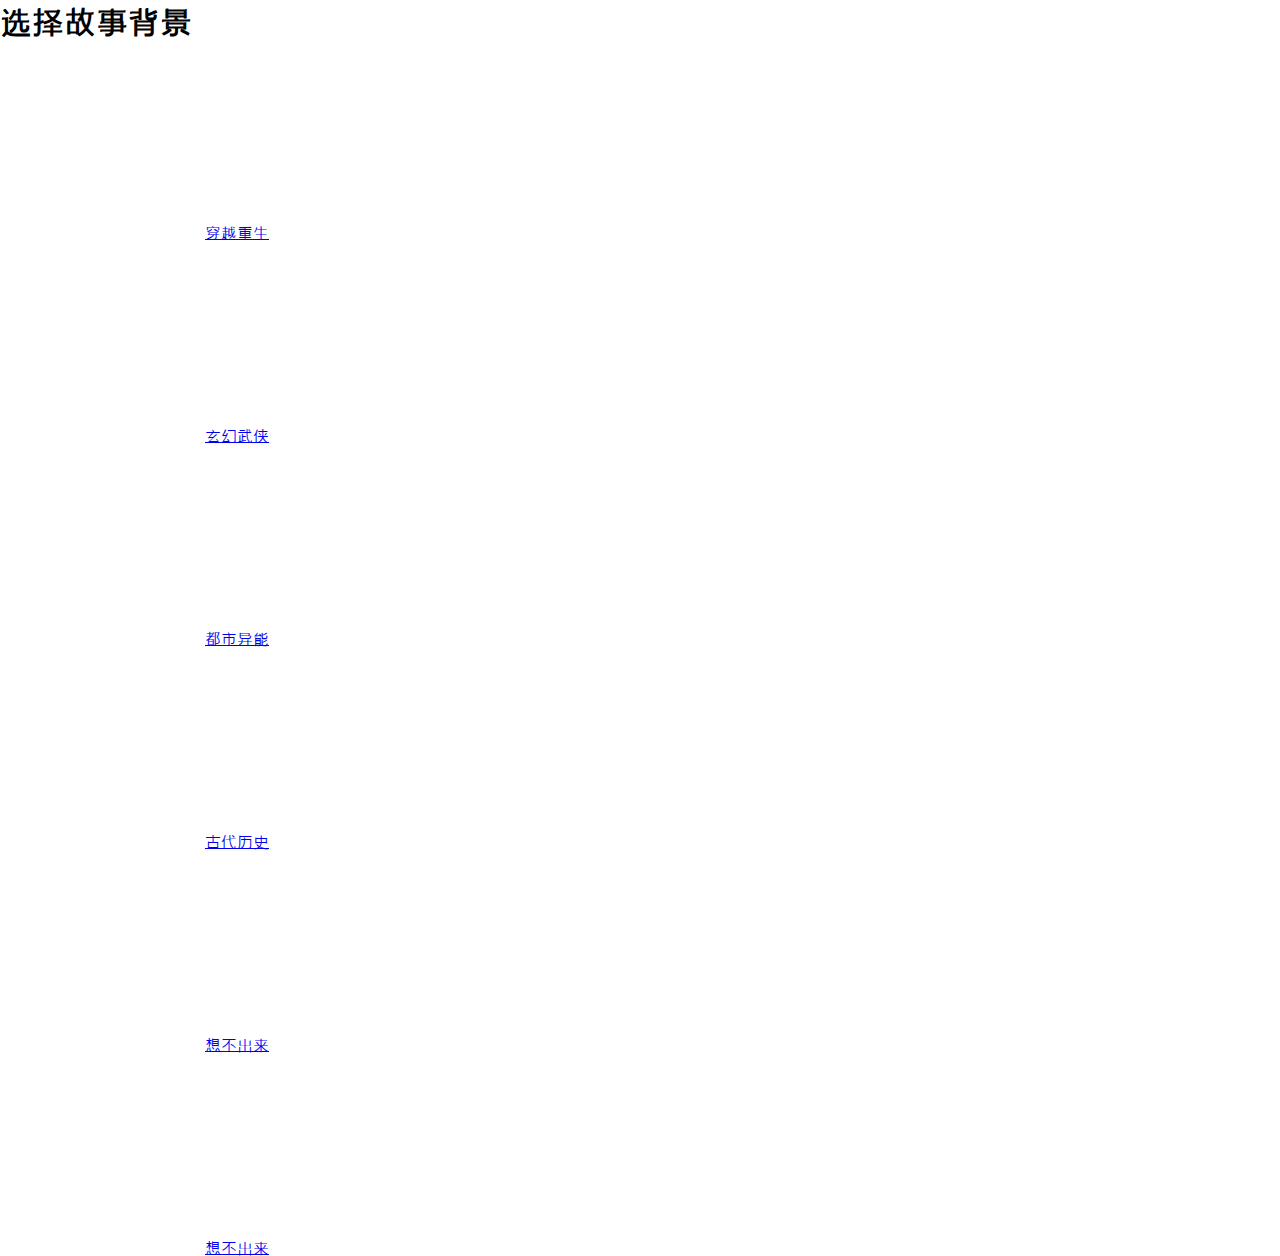
==== index.html @ 213e3fcc "Rename home.html to index.html" ====
<!DOCTYPE html>
<html lang="en">
<head>
    <meta charset="UTF-8">
    <meta http-equiv="X-UA-Compatible" content="IE=edge">
    <meta name="viewport" content="width=device-width, initial-scale=1.0">
    <title>ChatGpt & novel</title>
    <link rel="stylesheet" href="css/home.css">
</head>
<body>
    <div class="menu">
        <ul>
            <li>
                <a href="#">登录</a>
            </li>
            <li>
                <a href="#">互动故事</a>
            </li>
            <li>
                <a href="#">填空故事</a>
            </li>
        </ul>
    </div>
    <div class="out-choose">
        <div class="choose">
            <h1>选择故事背景</h1>
            <div class="story">
                <img src="img/宇宙.png" alt="浏览器无法显示图片">
                <a href="#">穿越重生</a>
            </div>
            <div class="story">
                <img src="img/燃气.png" alt="浏览器无法显示图片">
                <a href="#">玄幻武侠</a>
            </div>
            <div class="story">
                <img src="img/城市.png" alt="浏览器无法显示图片">
                <a href="#">都市异能</a>
            </div>
            <div class="story">
                <img src="img/历史.png" alt="浏览器无法显示图片">
                <a href="#">古代历史</a>
            </div>
            <div class="story">
                <img src="img/宇宙.png" alt="浏览器无法显示图片">
                <a href="#">想不出来</a>
            </div>
            <div class="story">
                <img src="img/宇宙.png" alt="浏览器无法显示图片">
                <a href="#">想不出来</a>
            </div>
        </div>
    </div>
    
</body>
</html>
---- css/home.css ----
@font-face {
    font-family: moumou;
    src: url(../font/三极素纤简体.ttf);
}
*{
    margin: 0;
    padding: 0;
    font-family: moumou;
}
/* 菜单 */
.menu{
    position: fixed;
    transition: all 0.5s;
    width: 100%;
    /* padding: 10px; */
    /* background: rgb(118, 53, 53); */
    z-index: 500;
    
}
.menu ul{
    display: flex;
    justify-content: flex-end;
    
}
.menu li{
    display: block;
    width: 15%;
    padding: 15px;
    text-align: center;
}
.menu a{
    text-decoration: none;
    font-size: 3vw;
    color: #fff;
    position: relative;
    z-index: 499;
    
}

/* 菜单动画 */
.menu li:hover{
    background: rgb(35, 146, 237);
}
/* 浏览器较小时 */
@media only screen and (max-width: 600px){
    /* 背景 */
    .out-choose{
        background:#000;
        width: 100%;
        /* background: url(../img/bg.jpg); */
        background-size: cover;
        background-position: center;
        padding: 60px 0 ;
    }   
    .out-choose::before{
        content: "";
        width: 100%;
        height: 100%;
        position: absolute;
        background-color: #0000009c;
    } 
    /* 故事 */
    .choose{
        /* 样式设置 */
        width: 65%;
        /* border: solid 4px #23CFD3; */
        /* background-color: #2a0b8171; */
        border: solid 1px #19c9e8;
        box-shadow: inset 0 0 20px 2px #19c9e857;
        /* 动画 */
        transition: all 0.7s;
        /* box-shadow: 5px 5px 10px #6b3ee4;; */
        /* 位置设置 */
        margin:  0 auto;
        padding-bottom: 20px;
        /* 选项排列 */
        display:flex;
        flex-direction:column;
        /* 选项居中 */
        align-items: center;
        /* 调整和遮罩的对应位置 */
        position: relative;
        z-index: 5;
    }

    /* 标题 */
    .choose h1{
        color: #daf6ff;
        text-shadow: 0 0 20px rgba(10, 175, 230, 1),  0 0 20px rgba(10, 175, 230, 0);
        margin: 20px;
        font-size: 4vw;
        /* text-shadow: #929bff 0 0 10px ; */
    }
    /* 选项样式 */
    .choose div{
        margin: 10px 0px;
        height: 75px;
        width: 80%;
        /* background: #23CFD3; */
        background: rgba(35, 35, 35, 0.482);
        /* 动效 */
        transition: all 0.5s;
        /* 内容排列 */
        display:flex;
        align-items: center;
    }
    .story div{
        /* 选项间距 */
        margin: 10px;
        
    }
    .story img{
        /* height: 50px; */
        width: 10%;
        margin: 10% ;
        /* margin-left: 10%; */
    }
    .story a{
        color: #daf6ff;
        text-shadow: 0 0 20px rgba(10, 175, 230, 1),  0 0 20px rgba(10, 175, 230, 0);
        /* margin-left: 15%; */
        font-size: 3vw;
        margin:  0 auto;
        width: 50%;
        text-decoration: none;
    }
    /* 悬浮样式 */
    .story:hover{
        background-color: #08babd;;
        border-radius: 40px;
    }
}
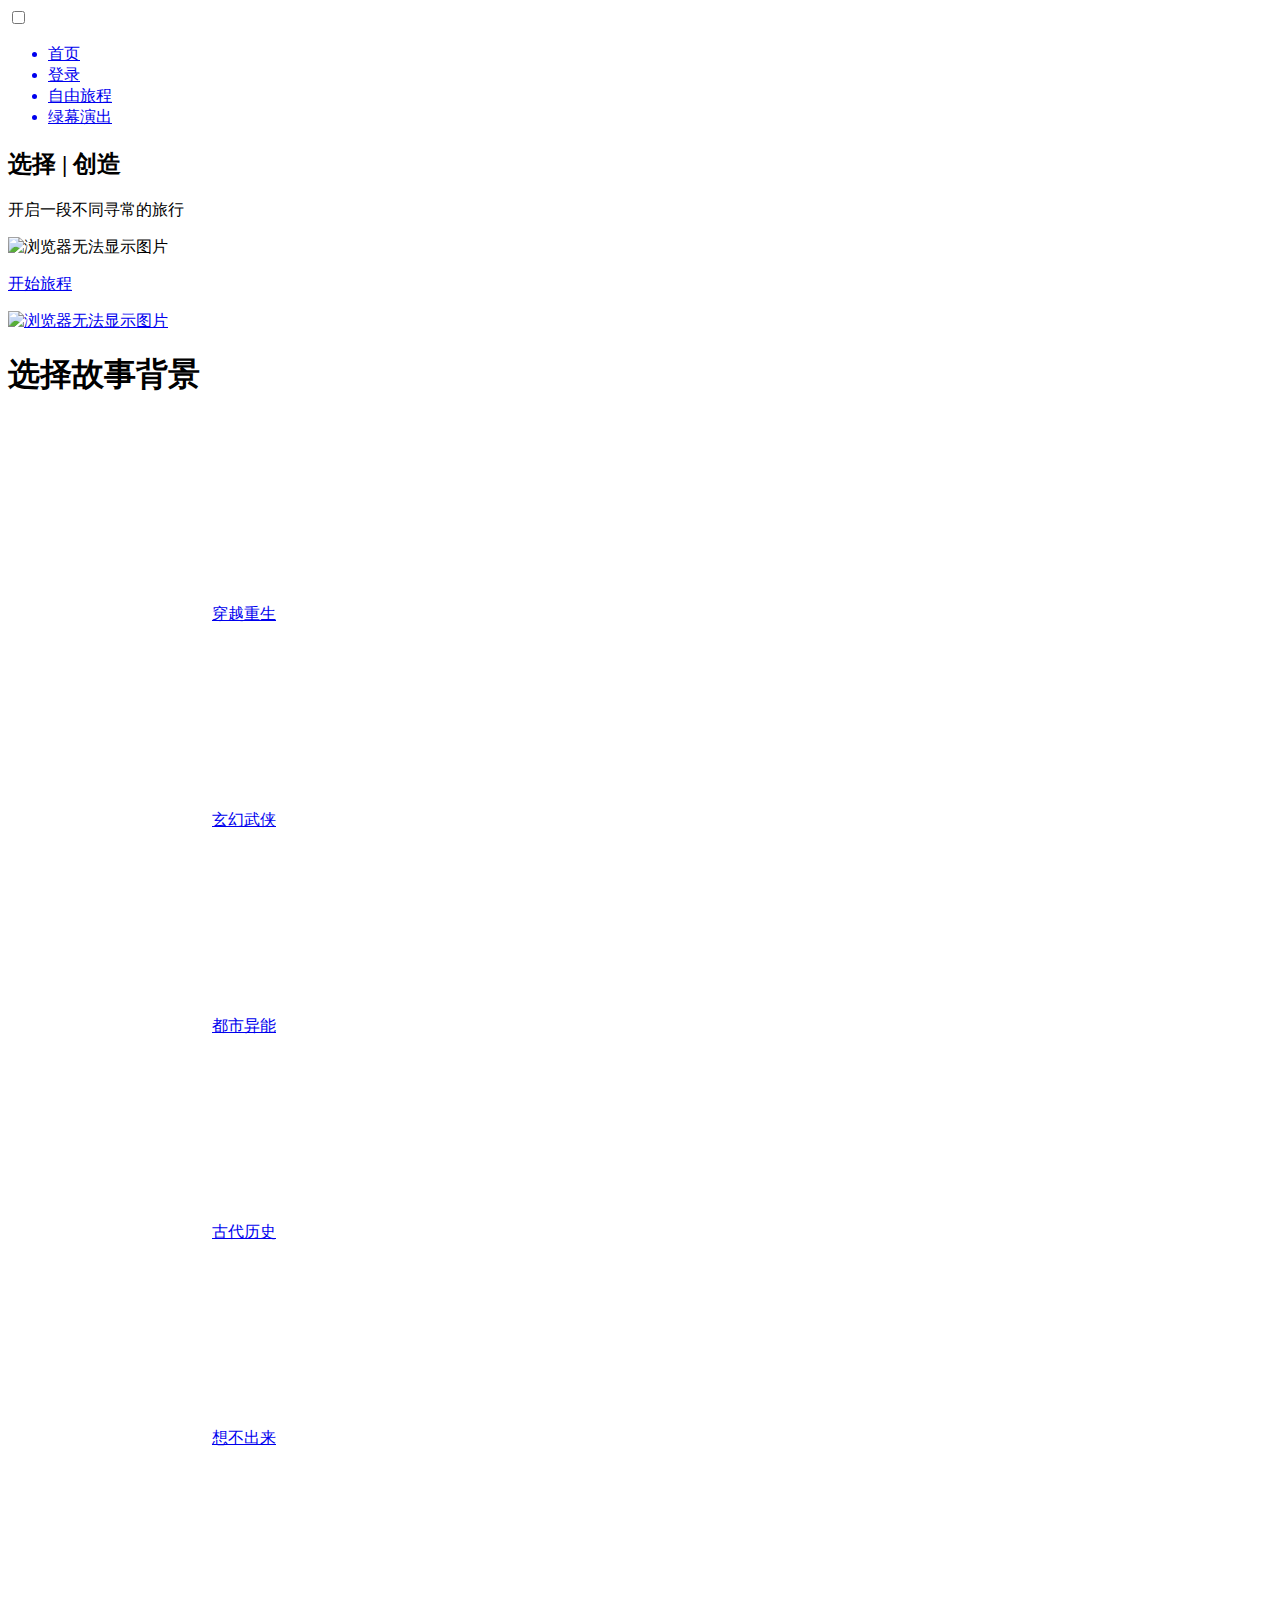
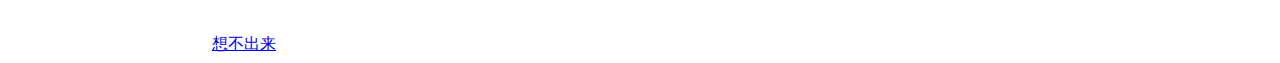
==== commit 84237092: "Update index.html" ====
--- a/index.html
+++ b/index.html
@@ -6,22 +6,37 @@
     <meta name="viewport" content="width=device-width, initial-scale=1.0">
     <title>ChatGpt & novel</title>
     <link rel="stylesheet" href="css/home.css">
+    <script src="https://code.jquery.com/jquery-3.6.0.min.js"></script>
 </head>
 <body>
-    <div class="menu">
-        <ul>
-            <li>
-                <a href="#">登录</a>
-            </li>
-            <li>
-                <a href="#">互动故事</a>
-            </li>
-            <li>
-                <a href="#">填空故事</a>
-            </li>
-        </ul>
+    <div role="navigation">
+        <div id="menuToggle">
+          <input type="checkbox" />
+          <span></span>
+          <span></span>
+          <span></span>
+          <ul id="menu">
+            <a href="#"><li>首页</li></a>
+            <a href="#"><li>登录</li></a>
+            <a href="#"><li>自由旅程</li></a>
+            <a href="#"><li>绿幕演出</li></a>
+          </ul>
+        </div>
+      </div>
+
+    <div class="begin">
+        <div class="begin-h">
+            <h2>选择 | 创造</h2>
+            <p>开启一段不同寻常的旅行</p>
+        </div>
+        <img src="img/begin.png" alt="浏览器无法显示图片">
+        <div class="bb"><a href="#one"><p>开始旅程</p> 
+        <img src="img/开始.png" alt="浏览器无法显示图片">
+        </a></div>
     </div>
-    <div class="out-choose">
+    <script src="js/home.js"></script>
+
+    <div class="out-choose" id="one">
         <div class="choose">
             <h1>选择故事背景</h1>
             <div class="story">
@@ -48,6 +63,7 @@
                 <img src="img/宇宙.png" alt="浏览器无法显示图片">
                 <a href="#">想不出来</a>
             </div>
+            <!-- <img src="img/bg3.jpg" alt="浏览器无法显示图片" class="choose-img"> -->
         </div>
     </div>
     
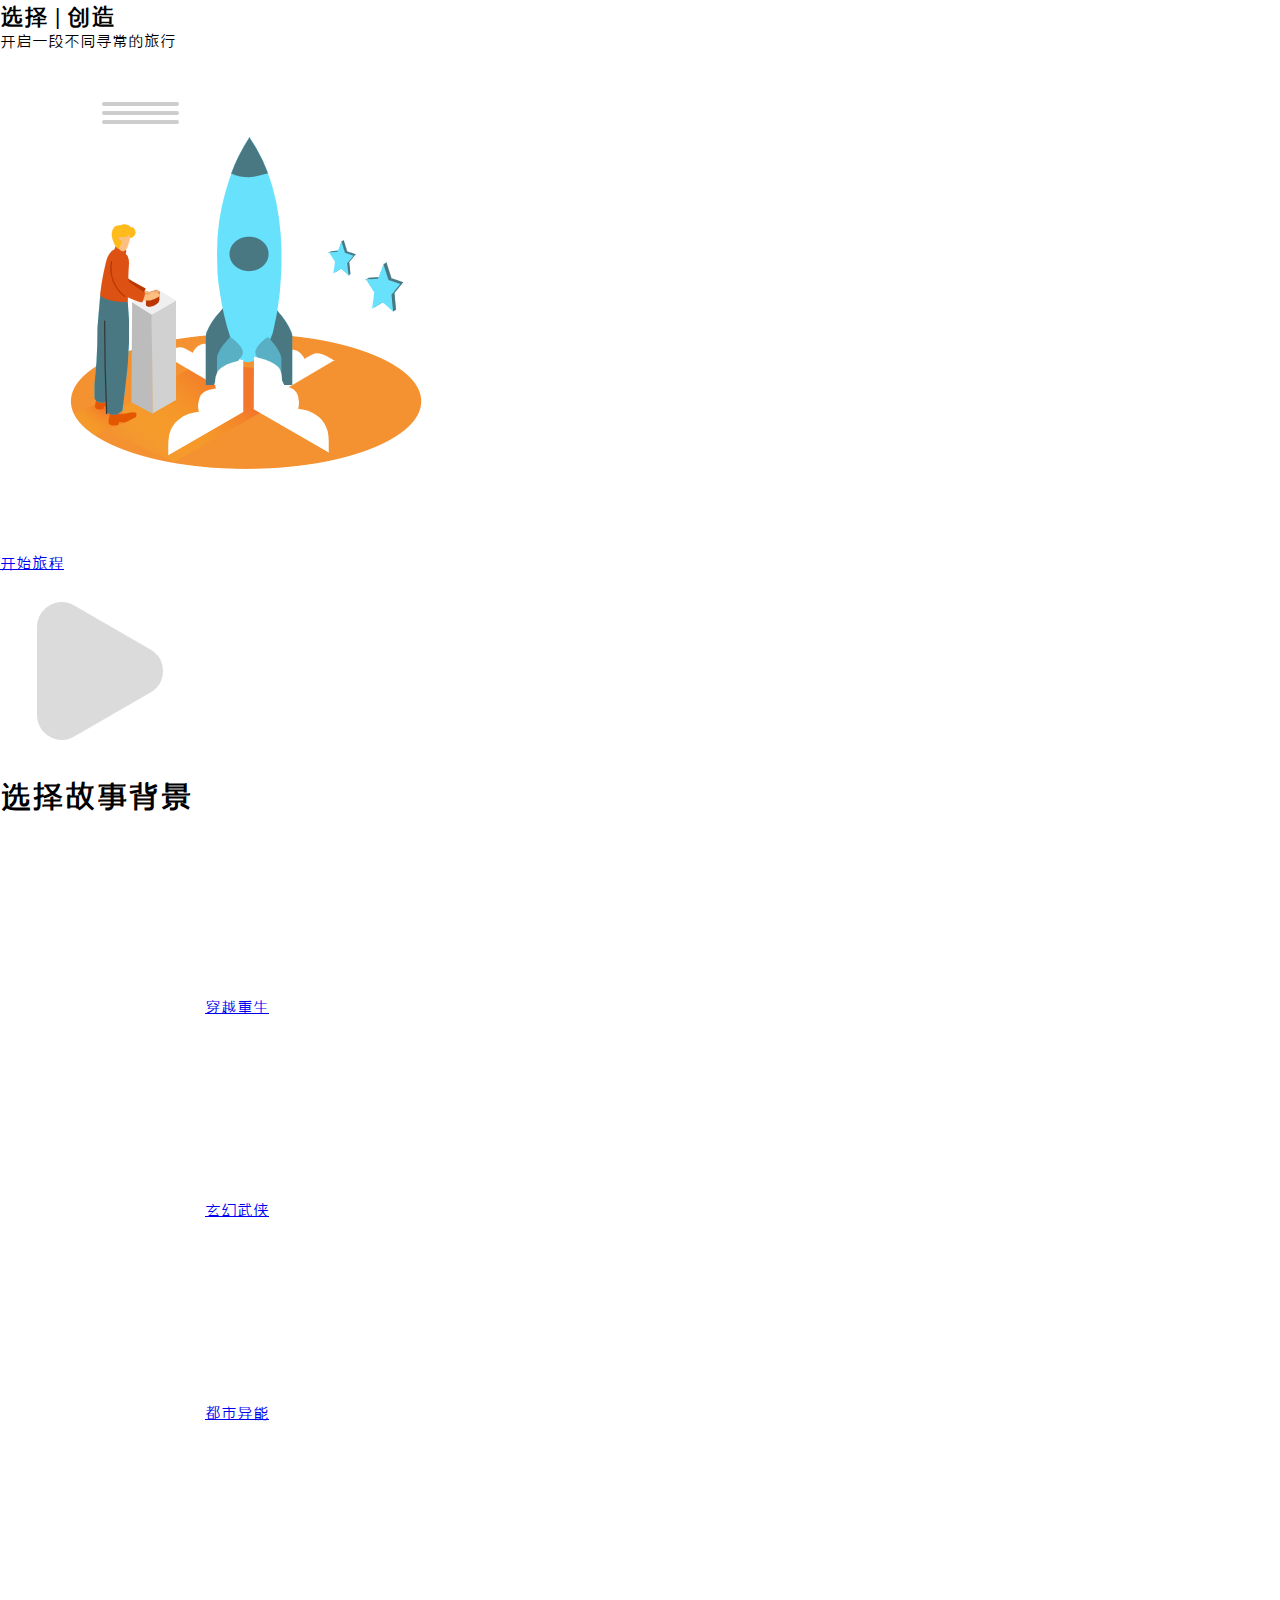
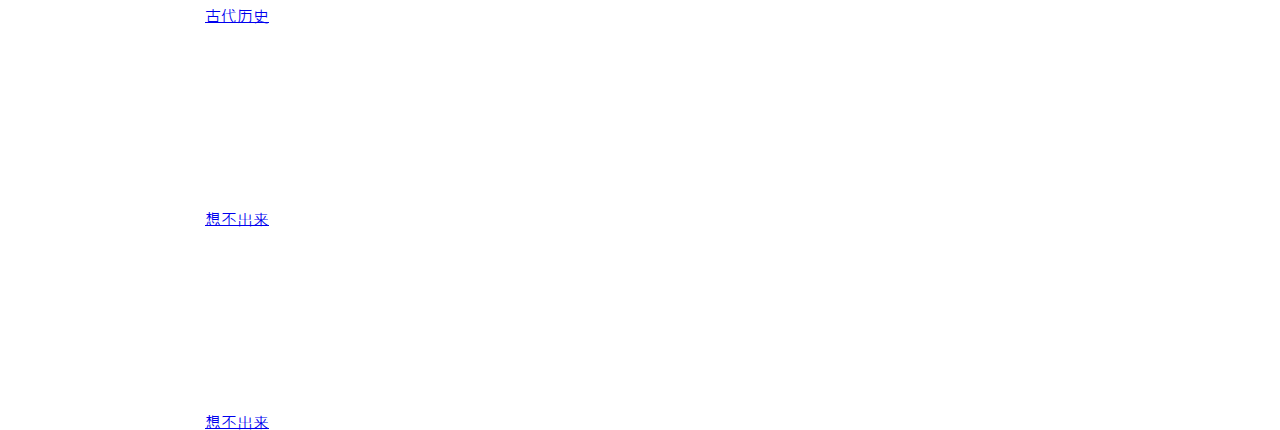
==== commit 26081000: "Update index.html" ====
--- a/index.html
+++ b/index.html
@@ -25,14 +25,17 @@
       </div>
 
     <div class="begin">
-        <div class="begin-h">
+         <div class="begin-in">
+            <div class="begin-h">
             <h2>选择 | 创造</h2>
             <p>开启一段不同寻常的旅行</p>
         </div>
         <img src="img/begin.png" alt="浏览器无法显示图片">
         <div class="bb"><a href="#one"><p>开始旅程</p> 
-        <img src="img/开始.png" alt="浏览器无法显示图片">
-        </a></div>
+            <img src="img/开始.png" alt="浏览器无法显示图片">
+            </a>
+        </div>
+        </div>
     </div>
     <script src="js/home.js"></script>
 
--- a/css/home.css
+++ b/css/home.css
@@ -0,0 +1,316 @@
+@font-face {
+    font-family: moumou;
+    src: url(../font/三极素纤简体.ttf);
+}
+*{
+    margin: 0;
+    padding: 0;
+    font-family: moumou;
+}
+/* 菜单 */
+#menuToggle {
+    display: block;
+    position: fixed;
+    margin-top: calc(8vw);
+    margin-left: calc(8vw);
+    z-index: 500;
+    -webkit-user-select: none;
+    user-select: none;
+  }
+  
+  #menuToggle a {
+    text-decoration: none;
+    color: #e3e3e3;
+  
+    transition: color 0.3s ease;
+  }
+  
+  #menuToggle a:hover {
+    color: #7ad9ff;
+  }
+  
+  #menuToggle input {
+    display: block;
+    width: calc(10vw);
+    height: 32px;
+    position: absolute;
+    top: -7px;
+    left: -5px;
+    cursor: pointer;
+  
+    opacity: 0; /* hide this */
+    z-index: 2; /* and place it over the hamburger */
+  
+    -webkit-touch-callout: none;
+  }
+  
+  /*
+   * Just a quick hamburger
+   */
+  #menuToggle span {
+    display: block;
+    width: calc(6vw);
+    height: 4px;
+    margin-bottom: 5px;
+    position: relative;
+  
+    background: #cdcdcd;
+    border-radius: 3px;
+  
+    z-index: 1;
+  
+    transform-origin: 4px 0px;
+  
+    transition: transform 0.5s cubic-bezier(0.77, 0.2, 0.05, 1),
+      background 0.5s cubic-bezier(0.77, 0.2, 0.05, 1), opacity 0.55s ease;
+  }
+  
+  #menuToggle span:first-child {
+    transform-origin: 0% 0%;
+  }
+  
+  #menuToggle span:nth-last-child(2) {
+    transform-origin: 0% 100%;
+  }
+  
+  /* 
+   * Transform all the slices of hamburger
+   * into a crossmark.
+   */
+  #menuToggle input:checked ~ span {
+    opacity: 1;
+    transform: rotate(45deg) translate(-2px, -1px);
+    /* 叉叉的颜色 */
+    background: #cdcdcd;
+  }
+  
+  /*
+   * But let's hide the middle one.
+   */
+  #menuToggle input:checked ~ span:nth-last-child(3) {
+    opacity: 0;
+    transform: rotate(0deg) scale(0.2, 0.2);
+  }
+  
+  #menuToggle input:checked ~ span:nth-last-child(2) {
+    transform: rotate(-45deg) translate(0, -1px);
+  }
+  
+
+  #menu {
+    position: absolute;
+    width: calc(30vw);
+    height: calc(100vh);
+    margin: calc(-13vw) 0 0 calc(-10vw);
+    padding: calc(10vw);
+    padding-top: calc(15vw);
+    background: #0000007d;
+    list-style-type: none;
+    -webkit-font-smoothing: antialiased;
+    /* to stop flickering of text in safari */
+    transform-origin: 0% 0%;
+    transform: translate(-100%, 0);
+    transition: transform 0.5s cubic-bezier(0.77, 0.2, 0.05, 1);
+  }
+  
+  #menu li {
+    padding: 10px 0;
+    font-size:calc(3.5vw);
+    /* color: rgb(255, 255, 255); */
+  }
+  
+  /*
+   * And let's slide it in from the left
+   */
+  #menuToggle input:checked ~ ul {
+    transform: none;
+  }
+  
+/* 浏览器较小时 */
+@media only screen and (max-width: 600px){
+    /* 开始旅程 */
+    .begin{
+        width: 100%;
+        min-height: calc(100vh);
+        background: #000;
+        display: flex;
+        align-items: center;
+        /* flex-direction: column; */
+    }
+    .begin img{
+        width: 100%;
+        margin-top: calc(16vw);
+    }
+    .begin-in{
+        display:flex;
+        flex-direction: column;
+    }   
+    /* 标题 */
+    .begin-h{
+        width: 100%;
+        text-align: center;
+        position: absolute;
+        margin-top: calc(8vw);
+        
+    }
+    .begin-h h2{
+        color: #7ad9ff;
+    }
+    .begin-h p{
+        color: #fff;
+        margin-top: calc(1vw);
+    }
+        /* 按钮 */
+    .begin .bb{
+        width: calc(50vw);
+        height: calc(10vw);
+        /* background: rgb(255, 250, 250);  */
+        border: solid 1px #7ad9ff;
+        box-shadow: inset 0 0 20px 2px #7ad9ff57;
+
+        /* box-shadow: inset 0 0 5px 2px #0eafb1a5; */
+        border-radius: 30px;
+        transform: translate(45%,0);
+        margin-top: calc(-2vw);
+    }
+    .bb a{
+        text-decoration:none;
+        color: #7ad9ff;
+        position: relative;
+        width: 100%;
+        height: 100%;
+        display: block;
+        border-radius: 30px;
+        transition: all 0.7s;
+    }
+    .bb a p{
+        text-align: center;
+        line-height: calc(10vw);
+    }
+    .bb img{
+        width: calc(5vw);
+        position: absolute;
+        margin-top: calc(-7.5vw);
+        margin-left: calc(8vw);
+        transition: all 0.7s;
+    
+    }
+        /* 按钮效果 */
+    .bb a:hover{
+        color: #ffffff;
+        text-shadow: 0 0px 15px  #000;
+        background-color: #08babd;
+    }
+    .bb :hover  img{
+        margin-left: calc(35vw);
+    }
+
+    /* 背景 */
+    .out-choose{
+        /* background:#000; */
+        /* background: #3b3841; */
+        width: 100%;
+        height: calc(100vh);
+        background: url(../img/bg3.jpg);
+        background-size: cover;
+        background-position: center;
+        padding:0 0 60px 0;
+        /* 内容居中 */
+        display: flex;
+        align-items: center;
+    }   
+    .out-choose::before{
+        content: "";
+        width: 100%;
+        height: 100%;
+        background: linear-gradient(to bottom,#000000,#3b384100);
+        position: absolute;
+        margin-top: -60px;
+    }
+    
+    /* 故事 */
+    .choose{
+        /* 样式设置 */
+        width: 65%;
+        /* border: solid 4px #23CFD3; */
+        /* background-color: #2a0b8171; */
+        border-radius: 20px;
+        /* 动画 */
+        transition: all 0.7s;
+        /* box-shadow: 5px 5px 10px #6b3ee4;; */
+        /* 位置设置 */
+        margin:  0 auto;
+        padding-bottom: 5vw;
+        /* 选项排列 */
+        display:flex;
+        flex-direction:column;
+        /* 选项居中 */
+        align-items: center;
+        /* 调整和遮罩的对应位置 */
+        position: relative;
+        z-index: 5;
+    }
+        /* 遮罩 */
+    .choose::after{
+        content: "";
+        width: 100%;
+        height: 100%;
+        position: absolute;
+        /* background-color: #00000027; */
+        border-radius: 20px;
+        z-index: -1;
+    } 
+        /* 背景图 */
+    .choose-img{
+        /* margin-top: calc(-70vw); */
+        position: absolute;
+        z-index: -1;
+        width: 50%;
+        left: calc(-10vw);
+        margin-top: 40%
+    }
+    /* 标题 */
+    .choose h1{
+        color: #daf6ff;
+        text-shadow: 0 0 20px rgba(10, 175, 230, 1),  0 0 20px rgba(10, 175, 230, 0);
+        margin: 20px;
+        font-size: 4vw;
+        /* text-shadow: #929bff 0 0 10px ; */
+    }
+    /* 选项样式 */
+    .choose div{
+        margin: 10px 0px;
+        height: calc(10vw);
+        width: 80%;
+        border: solid 1px #7ad9ff;
+        box-shadow: inset 0 0 20px 2px #7ad9ff57;
+        /* background: #23CFD3; */
+        background: rgba(35, 35, 35, 0.482);
+        /* 动效 */
+        transition: all 0.5s;
+        /* 内容排列 */
+        display:flex;
+        align-items: center;
+    }
+
+    .story img{
+        /* height: 50px; */
+        width: 10%;
+        margin: 10%  ;
+        /* margin-left: 10%; */
+    }
+    .story a{
+        color: #daf6ff;
+        text-shadow: 0 0 20px rgba(10, 175, 230, 1),  0 0 20px rgba(10, 175, 230, 0);
+        /* margin-left: 15%; */
+        font-size: 3vw;
+        margin:  0 auto;
+        width: 50%;
+        text-decoration: none;
+    }
+    /* 悬浮样式 */
+    .story:hover{
+        background-color: #08babd;;
+        /* border-radius: 40px; */
+    }
+}
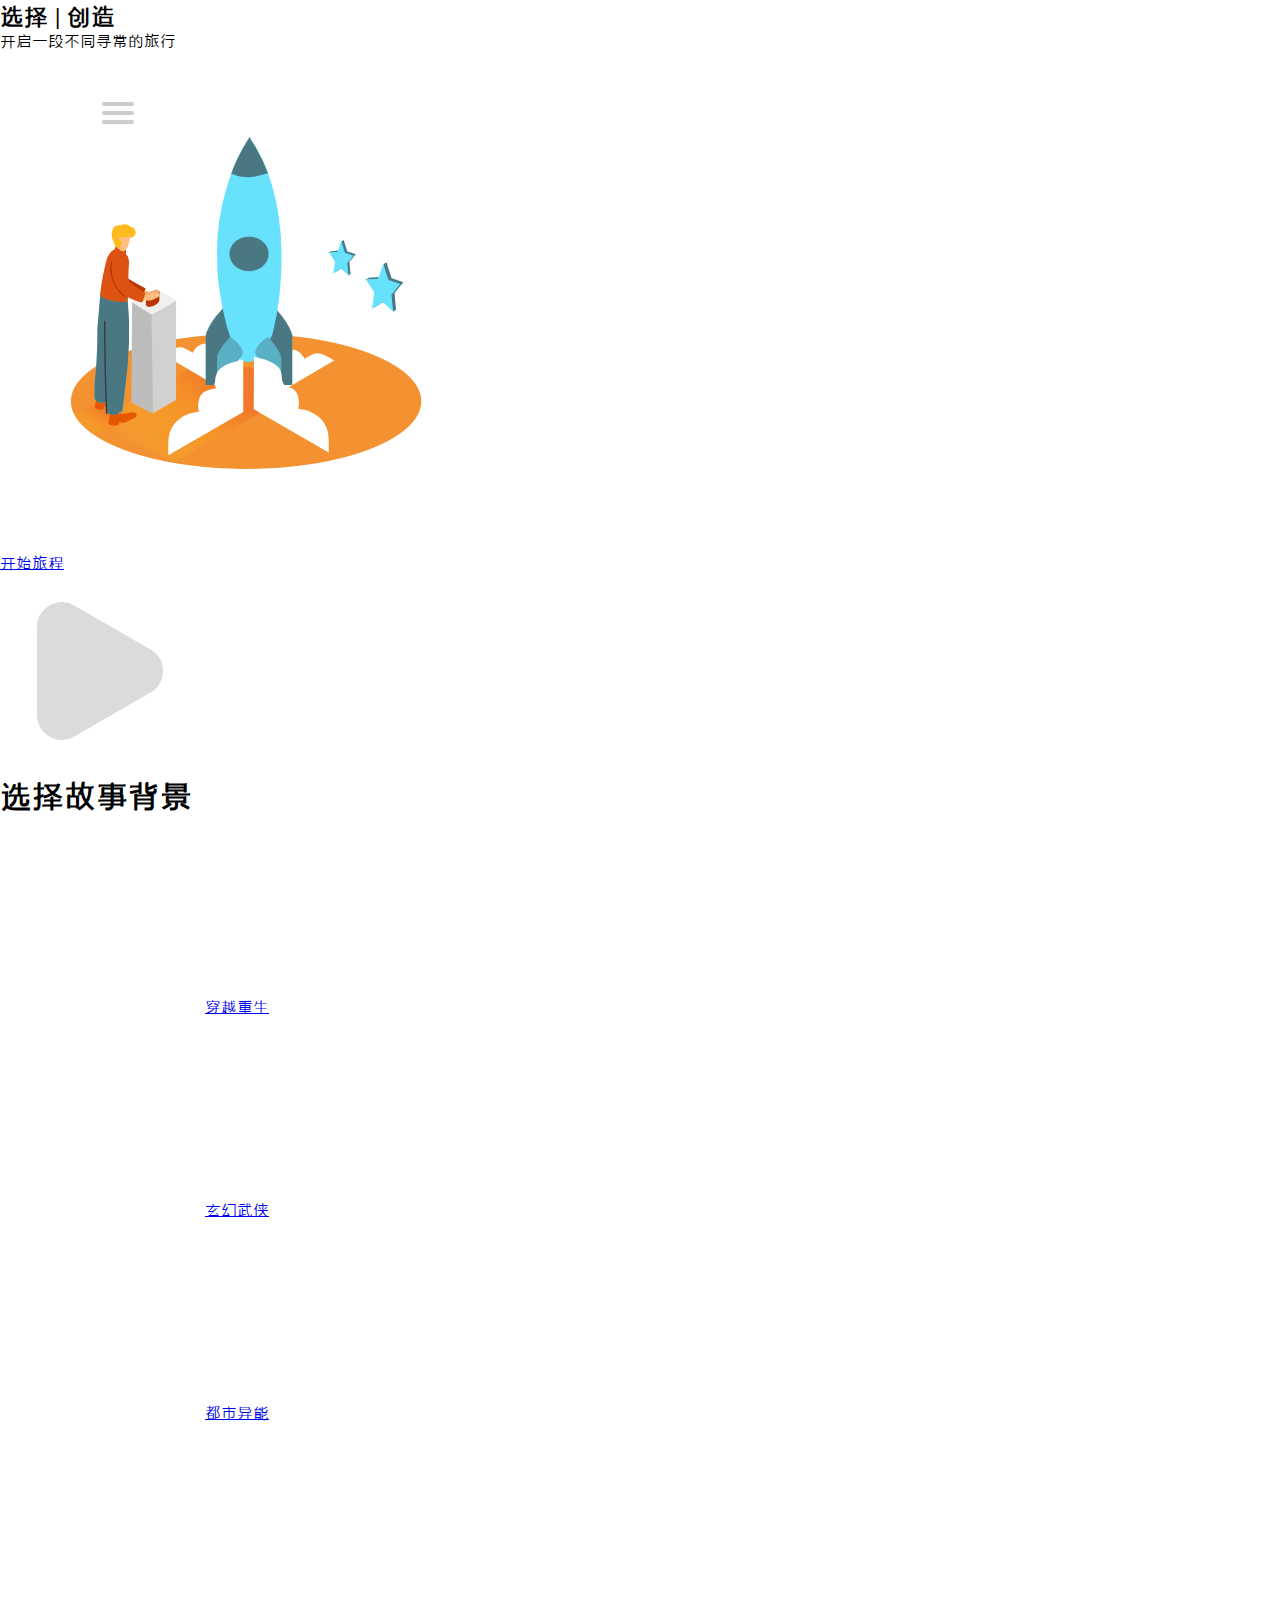
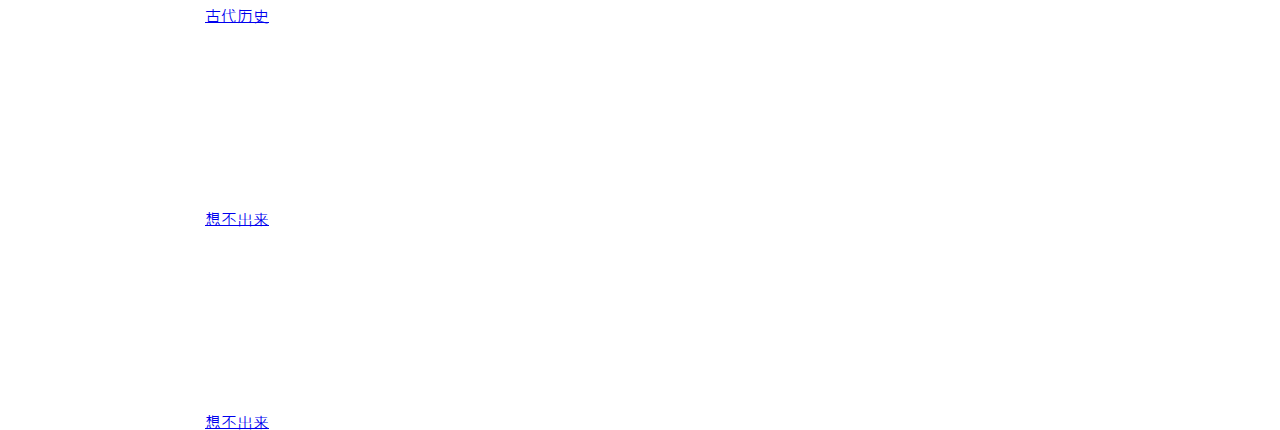
==== commit f2f5e908: "Update index.html" ====
--- a/index.html
+++ b/index.html
@@ -17,7 +17,7 @@
           <span></span>
           <ul id="menu">
             <a href="#"><li>首页</li></a>
-            <a href="#"><li>登录</li></a>
+            <a href="/html/LogIn.html"><li>登录</li></a>
             <a href="#"><li>自由旅程</li></a>
             <a href="#"><li>绿幕演出</li></a>
           </ul>
--- a/css/home.css
+++ b/css/home.css
@@ -49,7 +49,7 @@
    */
   #menuToggle span {
     display: block;
-    width: calc(6vw);
+    width: 32px;
     height: 4px;
     margin-bottom: 5px;
     position: relative;
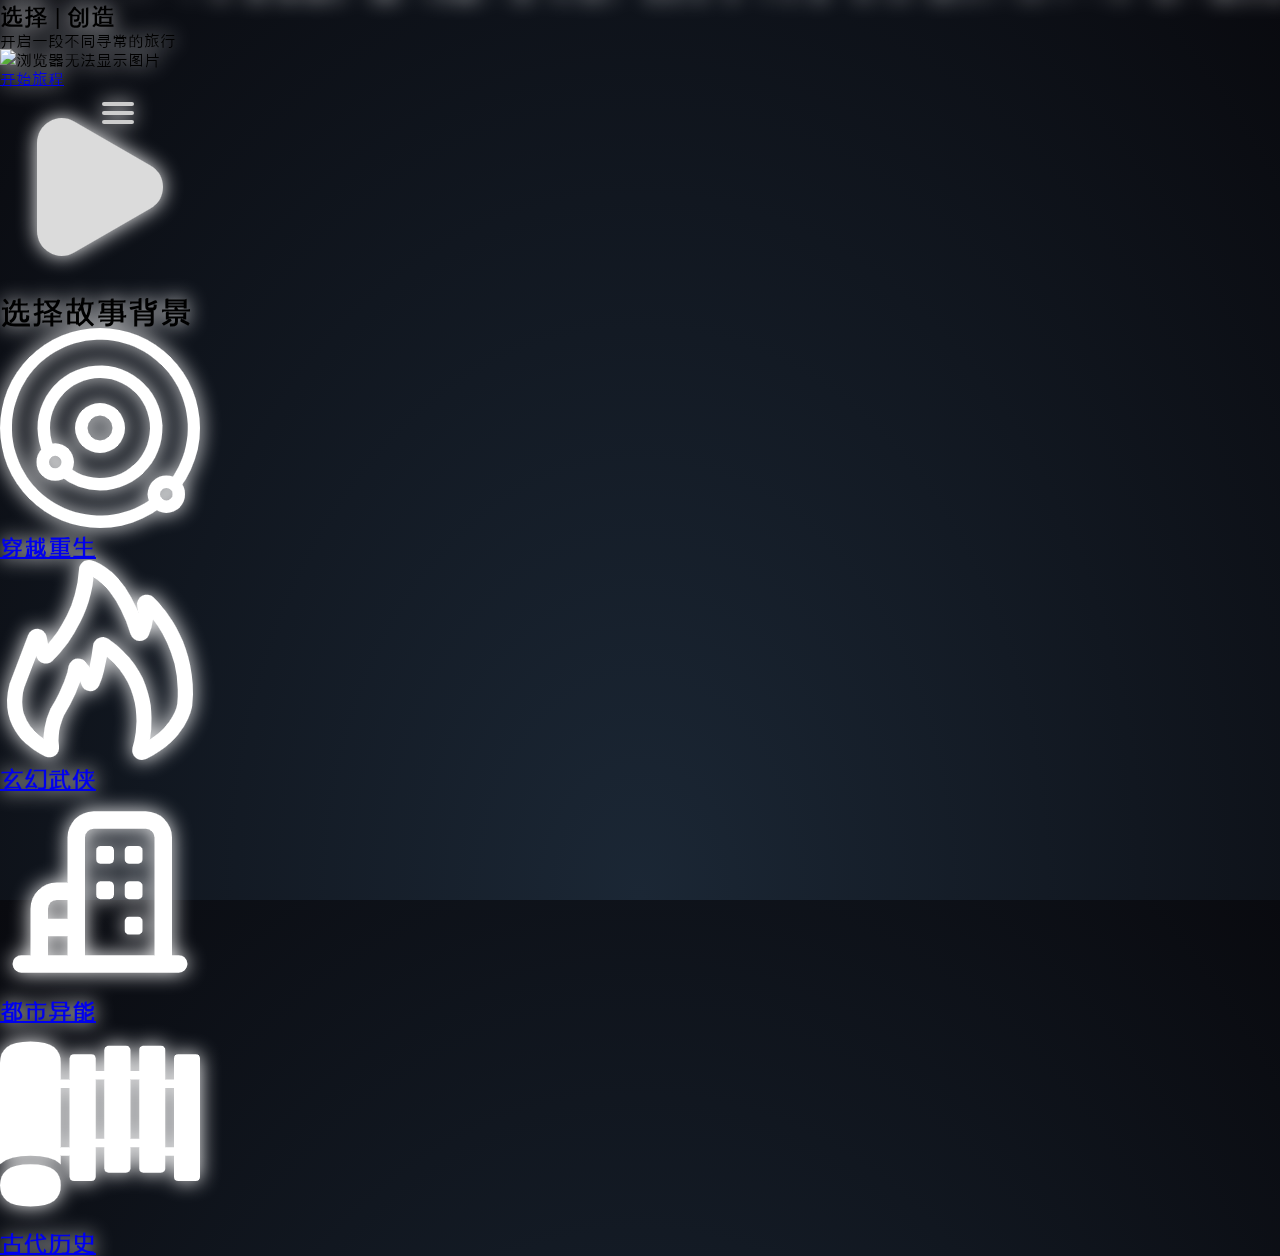
==== commit 2f8ab7bd: "Update index.html" ====
--- a/index.html
+++ b/index.html
@@ -1,74 +1,499 @@
 <!DOCTYPE html>
 <html lang="en">
+
 <head>
     <meta charset="UTF-8">
     <meta http-equiv="X-UA-Compatible" content="IE=edge">
     <meta name="viewport" content="width=device-width, initial-scale=1.0">
     <title>ChatGpt & novel</title>
     <link rel="stylesheet" href="css/home.css">
+    <link rel="stylesheet" href="css/background-snow.css">
     <script src="https://code.jquery.com/jquery-3.6.0.min.js"></script>
 </head>
+
 <body>
     <div role="navigation">
         <div id="menuToggle">
-          <input type="checkbox" />
-          <span></span>
-          <span></span>
-          <span></span>
-          <ul id="menu">
-            <a href="#"><li>首页</li></a>
-            <a href="/html/LogIn.html"><li>登录</li></a>
-            <a href="#"><li>自由旅程</li></a>
-            <a href="#"><li>绿幕演出</li></a>
-          </ul>
-        </div>
-      </div>
+            <input type="checkbox" />
+            <span></span>
+            <span></span>
+            <span></span>
+            <ul id="menu">
+                <a href="#">
+                    <li>首页</li>
+                </a>
+                <a href="html/LogIn.html">
+                    <li>登录</li>
+                </a>
+                <a href="#one">
+                    <li>自由旅程</li>
+                </a>
+                <a href="#">
+                    <li>绿幕演出</ li>
+                </a>
+            </ul>
+        </div>
+    </div>
 
     <div class="begin">
-         <div class="begin-in">
+        <div class="begin-in">
             <div class="begin-h">
-            <h2>选择 | 创造</h2>
-            <p>开启一段不同寻常的旅行</p>
-        </div>
-        <img src="img/begin.png" alt="浏览器无法显示图片">
-        <div class="bb"><a href="#one"><p>开始旅程</p> 
-            <img src="img/开始.png" alt="浏览器无法显示图片">
-            </a>
-        </div>
-        </div>
+                <h2>选择 | 创造</h2>
+                <p>开启一段不同寻常的旅行</p>
+            </div>
+            <img class="un" src="img/un.jpg" alt="浏览器无法显示图片">
+            <div class="bb"><a href="#one">
+                    <p>开始旅程</p>
+                    <img src="img/开始.png" alt="浏览器无法显示图片">
+                </a>
+            </div>
+        </div>
+
     </div>
     <script src="js/home.js"></script>
 
     <div class="out-choose" id="one">
+        <div class="out-h">
+            <h1>选择故事背景</h1>
+        </div>
         <div class="choose">
-            <h1>选择故事背景</h1>
-            <div class="story">
+            <a href="#">
                 <img src="img/宇宙.png" alt="浏览器无法显示图片">
-                <a href="#">穿越重生</a>
-            </div>
-            <div class="story">
+                <h2>穿越重生</h2>
+                <div></div>
+                <!-- <p>&nbsp;&nbsp;&nbsp;&nbsp;&nbsp;&nbsp;你是一个从现在穿越到过去某个时间点的人，重新面对当初的情况，但你已经手握剧本</p> -->
+            </a>
+            <a href="#">
                 <img src="img/燃气.png" alt="浏览器无法显示图片">
-                <a href="#">玄幻武侠</a>
-            </div>
-            <div class="story">
+                <h2>玄幻武侠</h2>
+                <div></div>
+                <!-- <p>&nbsp;&nbsp;&nbsp;&nbsp;&nbsp;&nbsp;这是一个有灵气的时代，人们可以通过修炼提高地位，保护弱者</p> -->
+            </a>
+            <a href="#">
                 <img src="img/城市.png" alt="浏览器无法显示图片">
-                <a href="#">都市异能</a>
-            </div>
-            <div class="story">
+                <h2>都市异能</h2>
+                <div></div>
+                <!-- <p>&nbsp;&nbsp;&nbsp;&nbsp;&nbsp;&nbsp;平平无奇的一天，地球上突然出先了超能力者，世界因此大变，面对或熟悉或陌生的人</p> -->
+            </a>
+            <a href="#">
                 <img src="img/历史.png" alt="浏览器无法显示图片">
-                <a href="#">古代历史</a>
-            </div>
-            <div class="story">
-                <img src="img/宇宙.png" alt="浏览器无法显示图片">
-                <a href="#">想不出来</a>
-            </div>
-            <div class="story">
-                <img src="img/宇宙.png" alt="浏览器无法显示图片">
-                <a href="#">想不出来</a>
-            </div>
+                <h2>古代历史</h2>
+                <div></div>
+                <!-- <p>&nbsp;&nbsp;&nbsp;&nbsp;&nbsp;&nbsp;这个时代是封建君主制的时代，贵族享有权利，骑士保护皇室，科举改变人生，对就是这么多元</p> -->
+            </a>
             <!-- <img src="img/bg3.jpg" alt="浏览器无法显示图片" class="choose-img"> -->
         </div>
     </div>
-    
+    <!-- 雪花背景 -->
+    <div class="bg-snow-out1">
+        <div class="background-snow">
+            <div class="snow"></div>
+            <div class="snow"></div>
+            <div class="snow"></div>
+            <div class="snow"></div>
+            <div class="snow"></div>
+            <div class="snow"></div>
+            <div class="snow"></div>
+            <div class="snow"></div>
+            <div class="snow"></div>
+            <div class="snow"></div>
+            <div class="snow"></div>
+            <div class="snow"></div>
+            <div class="snow"></div>
+            <div class="snow"></div>
+            <div class="snow"></div>
+            <div class="snow"></div>
+            <div class="snow"></div>
+            <div class="snow"></div>
+            <div class="snow"></div>
+            <div class="snow"></div>
+            <div class="snow"></div>
+            <div class="snow"></div>
+            <div class="snow"></div>
+            <div class="snow"></div>
+            <div class="snow"></div>
+            <div class="snow"></div>
+            <div class="snow"></div>
+            <div class="snow"></div>
+            <div class="snow"></div>
+            <div class="snow"></div>
+            <div class="snow"></div>
+            <div class="snow"></div>
+            <div class="snow"></div>
+            <div class="snow"></div>
+            <div class="snow"></div>
+            <div class="snow"></div>
+            <div class="snow"></div>
+            <div class="snow"></div>
+            <div class="snow"></div>
+            <div class="snow"></div>
+            <div class="snow"></div>
+            <div class="snow"></div>
+            <div class="snow"></div>
+            <div class="snow"></div>
+            <div class="snow"></div>
+            <div class="snow"></div>
+            <div class="snow"></div>
+            <div class="snow"></div>
+            <div class="snow"></div>
+            <div class="snow"></div>
+            <div class="snow"></div>
+            <div class="snow"></div>
+            <div class="snow"></div>
+            <div class="snow"></div>
+            <div class="snow"></div>
+            <div class="snow"></div>
+            <div class="snow"></div>
+            <div class="snow"></div>
+            <div class="snow"></div>
+            <div class="snow"></div>
+            <div class="snow"></div>
+            <div class="snow"></div>
+            <div class="snow"></div>
+            <div class="snow"></div>
+            <div class="snow"></div>
+            <div class="snow"></div>
+            <div class="snow"></div>
+            <div class="snow"></div>
+            <div class="snow"></div>
+            <div class="snow"></div>
+            <div class="snow"></div>
+            <div class="snow"></div>
+            <div class="snow"></div>
+            <div class="snow"></div>
+            <div class="snow"></div>
+            <div class="snow"></div>
+            <div class="snow"></div>
+            <div class="snow"></div>
+            <div class="snow"></div>
+            <div class="snow"></div>
+            <div class="snow"></div>
+            <div class="snow"></div>
+            <div class="snow"></div>
+            <div class="snow"></div>
+            <div class="snow"></div>
+            <div class="snow"></div>
+            <div class="snow"></div>
+            <div class="snow"></div>
+            <div class="snow"></div>
+            <div class="snow"></div>
+            <div class="snow"></div>
+            <div class="snow"></div>
+            <div class="snow"></div>
+            <div class="snow"></div>
+            <div class="snow"></div>
+            <div class="snow"></div>
+            <div class="snow"></div>
+            <div class="snow"></div>
+            <div class="snow"></div>
+            <div class="snow"></div>
+            <div class="snow"></div>
+            <div class="snow"></div>
+            <div class="snow"></div>
+            <div class="snow"></div>
+            <div class="snow"></div>
+            <div class="snow"></div>
+            <div class="snow"></div>
+            <div class="snow"></div>
+            <div class="snow"></div>
+            <div class="snow"></div>
+            <div class="snow"></div>
+            <div class="snow"></div>
+            <div class="snow"></div>
+            <div class="snow"></div>
+            <div class="snow"></div>
+            <div class="snow"></div>
+            <div class="snow"></div>
+            <div class="snow"></div>
+            <div class="snow"></div>
+            <div class="snow"></div>
+            <div class="snow"></div>
+            <div class="snow"></div>
+            <div class="snow"></div>
+            <div class="snow"></div>
+            <div class="snow"></div>
+            <div class="snow"></div>
+            <div class="snow"></div>
+            <div class="snow"></div>
+            <div class="snow"></div>
+            <div class="snow"></div>
+            <div class="snow"></div>
+            <div class="snow"></div>
+            <div class="snow"></div>
+            <div class="snow"></div>
+            <div class="snow"></div>
+            <div class="snow"></div>
+            <div class="snow"></div>
+            <div class="snow"></div>
+            <div class="snow"></div>
+            <div class="snow"></div>
+            <div class="snow"></div>
+            <div class="snow"></div>
+            <div class="snow"></div>
+            <div class="snow"></div>
+            <div class="snow"></div>
+            <div class="snow"></div>
+            <div class="snow"></div>
+            <div class="snow"></div>
+            <div class="snow"></div>
+            <div class="snow"></div>
+            <div class="snow"></div>
+            <div class="snow"></div>
+            <div class="snow"></div>
+            <div class="snow"></div>
+            <div class="snow"></div>
+            <div class="snow"></div>
+            <div class="snow"></div>
+            <div class="snow"></div>
+            <div class="snow"></div>
+            <div class="snow"></div>
+            <div class="snow"></div>
+            <div class="snow"></div>
+            <div class="snow"></div>
+            <div class="snow"></div>
+            <div class="snow"></div>
+            <div class="snow"></div>
+            <div class="snow"></div>
+            <div class="snow"></div>
+            <div class="snow"></div>
+            <div class="snow"></div>
+            <div class="snow"></div>
+            <div class="snow"></div>
+            <div class="snow"></div>
+            <div class="snow"></div>
+            <div class="snow"></div>
+            <div class="snow"></div>
+            <div class="snow"></div>
+            <div class="snow"></div>
+            <div class="snow"></div>
+            <div class="snow"></div>
+            <div class="snow"></div>
+            <div class="snow"></div>
+            <div class="snow"></div>
+            <div class="snow"></div>
+            <div class="snow"></div>
+            <div class="snow"></div>
+            <div class="snow"></div>
+            <div class="snow"></div>
+            <div class="snow"></div>
+            <div class="snow"></div>
+            <div class="snow"></div>
+            <div class="snow"></div>
+            <div class="snow"></div>
+            <div class="snow"></div>
+            <div class="snow"></div>
+            <div class="snow"></div>
+            <div class="snow"></div>
+            <div class="snow"></div>
+            <div class="snow"></div>
+            <div class="snow"></div>
+        </div>
+    </div>
+    <div class="bg-snow-out2">
+        <div class="background-snow">
+            <div class="snow"></div>
+            <div class="snow"></div>
+            <div class="snow"></div>
+            <div class="snow"></div>
+            <div class="snow"></div>
+            <div class="snow"></div>
+            <div class="snow"></div>
+            <div class="snow"></div>
+            <div class="snow"></div>
+            <div class="snow"></div>
+            <div class="snow"></div>
+            <div class="snow"></div>
+            <div class="snow"></div>
+            <div class="snow"></div>
+            <div class="snow"></div>
+            <div class="snow"></div>
+            <div class="snow"></div>
+            <div class="snow"></div>
+            <div class="snow"></div>
+            <div class="snow"></div>
+            <div class="snow"></div>
+            <div class="snow"></div>
+            <div class="snow"></div>
+            <div class="snow"></div>
+            <div class="snow"></div>
+            <div class="snow"></div>
+            <div class="snow"></div>
+            <div class="snow"></div>
+            <div class="snow"></div>
+            <div class="snow"></div>
+            <div class="snow"></div>
+            <div class="snow"></div>
+            <div class="snow"></div>
+            <div class="snow"></div>
+            <div class="snow"></div>
+            <div class="snow"></div>
+            <div class="snow"></div>
+            <div class="snow"></div>
+            <div class="snow"></div>
+            <div class="snow"></div>
+            <div class="snow"></div>
+            <div class="snow"></div>
+            <div class="snow"></div>
+            <div class="snow"></div>
+            <div class="snow"></div>
+            <div class="snow"></div>
+            <div class="snow"></div>
+            <div class="snow"></div>
+            <div class="snow"></div>
+            <div class="snow"></div>
+            <div class="snow"></div>
+            <div class="snow"></div>
+            <div class="snow"></div>
+            <div class="snow"></div>
+            <div class="snow"></div>
+            <div class="snow"></div>
+            <div class="snow"></div>
+            <div class="snow"></div>
+            <div class="snow"></div>
+            <div class="snow"></div>
+            <div class="snow"></div>
+            <div class="snow"></div>
+            <div class="snow"></div>
+            <div class="snow"></div>
+            <div class="snow"></div>
+            <div class="snow"></div>
+            <div class="snow"></div>
+            <div class="snow"></div>
+            <div class="snow"></div>
+            <div class="snow"></div>
+            <div class="snow"></div>
+            <div class="snow"></div>
+            <div class="snow"></div>
+            <div class="snow"></div>
+            <div class="snow"></div>
+            <div class="snow"></div>
+            <div class="snow"></div>
+            <div class="snow"></div>
+            <div class="snow"></div>
+            <div class="snow"></div>
+            <div class="snow"></div>
+            <div class="snow"></div>
+            <div class="snow"></div>
+            <div class="snow"></div>
+            <div class="snow"></div>
+            <div class="snow"></div>
+            <div class="snow"></div>
+            <div class="snow"></div>
+            <div class="snow"></div>
+            <div class="snow"></div>
+            <div class="snow"></div>
+            <div class="snow"></div>
+            <div class="snow"></div>
+            <div class="snow"></div>
+            <div class="snow"></div>
+            <div class="snow"></div>
+            <div class="snow"></div>
+            <div class="snow"></div>
+            <div class="snow"></div>
+            <div class="snow"></div>
+            <div class="snow"></div>
+            <div class="snow"></div>
+            <div class="snow"></div>
+            <div class="snow"></div>
+            <div class="snow"></div>
+            <div class="snow"></div>
+            <div class="snow"></div>
+            <div class="snow"></div>
+            <div class="snow"></div>
+            <div class="snow"></div>
+            <div class="snow"></div>
+            <div class="snow"></div>
+            <div class="snow"></div>
+            <div class="snow"></div>
+            <div class="snow"></div>
+            <div class="snow"></div>
+            <div class="snow"></div>
+            <div class="snow"></div>
+            <div class="snow"></div>
+            <div class="snow"></div>
+            <div class="snow"></div>
+            <div class="snow"></div>
+            <div class="snow"></div>
+            <div class="snow"></div>
+            <div class="snow"></div>
+            <div class="snow"></div>
+            <div class="snow"></div>
+            <div class="snow"></div>
+            <div class="snow"></div>
+            <div class="snow"></div>
+            <div class="snow"></div>
+            <div class="snow"></div>
+            <div class="snow"></div>
+            <div class="snow"></div>
+            <div class="snow"></div>
+            <div class="snow"></div>
+            <div class="snow"></div>
+            <div class="snow"></div>
+            <div class="snow"></div>
+            <div class="snow"></div>
+            <div class="snow"></div>
+            <div class="snow"></div>
+            <div class="snow"></div>
+            <div class="snow"></div>
+            <div class="snow"></div>
+            <div class="snow"></div>
+            <div class="snow"></div>
+            <div class="snow"></div>
+            <div class="snow"></div>
+            <div class="snow"></div>
+            <div class="snow"></div>
+            <div class="snow"></div>
+            <div class="snow"></div>
+            <div class="snow"></div>
+            <div class="snow"></div>
+            <div class="snow"></div>
+            <div class="snow"></div>
+            <div class="snow"></div>
+            <div class="snow"></div>
+            <div class="snow"></div>
+            <div class="snow"></div>
+            <div class="snow"></div>
+            <div class="snow"></div>
+            <div class="snow"></div>
+            <div class="snow"></div>
+            <div class="snow"></div>
+            <div class="snow"></div>
+            <div class="snow"></div>
+            <div class="snow"></div>
+            <div class="snow"></div>
+            <div class="snow"></div>
+            <div class="snow"></div>
+            <div class="snow"></div>
+            <div class="snow"></div>
+            <div class="snow"></div>
+            <div class="snow"></div>
+            <div class="snow"></div>
+            <div class="snow"></div>
+            <div class="snow"></div>
+            <div class="snow"></div>
+            <div class="snow"></div>
+            <div class="snow"></div>
+            <div class="snow"></div>
+            <div class="snow"></div>
+            <div class="snow"></div>
+            <div class="snow"></div>
+            <div class="snow"></div>
+            <div class="snow"></div>
+            <div class="snow"></div>
+            <div class="snow"></div>
+            <div class="snow"></div>
+            <div class="snow"></div>
+            <div class="snow"></div>
+            <div class="snow"></div>
+            <div class="snow"></div>
+            <div class="snow"></div>
+            <div class="snow"></div>
+            <div class="snow"></div>
+            <div class="snow"></div>
+            <div class="snow"></div>
+        </div>
+    </div>
+
 </body>
+
 </html>
--- a/css/background-snow.css
+++ b/css/background-snow.css
@@ -0,0 +1,2617 @@
+body {
+  height: 100vh;
+  background: radial-gradient(ellipse at bottom, #1b2735 0%, #090a0f 100%);
+  overflow: hidden;
+  filter: drop-shadow(0 0 10px white);
+}
+  .background-snow{
+    position: absolute;
+    top: 0;
+  }
+  .snow {
+    position: absolute;
+    width: 10px;
+    height: 10px;
+    background: white;
+    border-radius: 50%;
+  }
+  .snow:nth-child(1) {
+    opacity: 0.4605;
+    transform: translate(99.307vw, -10px) scale(0.6207);
+    animation: fall-1 18s -21s linear infinite;
+  }
+  @keyframes fall-1 {
+    46.206% {
+      transform: translate(105.4349vw, 46.206vh) scale(0.6207);
+    }
+    to {
+      transform: translate(102.37095vw, 100vh) scale(0.6207);
+    }
+  }
+  .snow:nth-child(2) {
+    opacity: 0.9605;
+    transform: translate(89.2583vw, -10px) scale(0.1715);
+    animation: fall-2 13s -30s linear infinite;
+  }
+  @keyframes fall-2 {
+    42.398% {
+      transform: translate(93.6229vw, 42.398vh) scale(0.1715);
+    }
+    to {
+      transform: translate(91.4406vw, 100vh) scale(0.1715);
+    }
+  }
+  .snow:nth-child(3) {
+    opacity: 0.1757;
+    transform: translate(47.3858vw, -10px) scale(0.889);
+    animation: fall-3 12s -21s linear infinite;
+  }
+  @keyframes fall-3 {
+    45.265% {
+      transform: translate(44.1093vw, 45.265vh) scale(0.889);
+    }
+    to {
+      transform: translate(45.74755vw, 100vh) scale(0.889);
+    }
+  }
+  .snow:nth-child(4) {
+    opacity: 0.5558;
+    transform: translate(19.3044vw, -10px) scale(0.9907);
+    animation: fall-4 22s -13s linear infinite;
+  }
+  @keyframes fall-4 {
+    73.746% {
+      transform: translate(20.4173vw, 73.746vh) scale(0.9907);
+    }
+    to {
+      transform: translate(19.86085vw, 100vh) scale(0.9907);
+    }
+  }
+  .snow:nth-child(5) {
+    opacity: 0.5835;
+    transform: translate(43.0362vw, -10px) scale(0.5972);
+    animation: fall-5 14s -21s linear infinite;
+  }
+  @keyframes fall-5 {
+    74.518% {
+      transform: translate(51.1727vw, 74.518vh) scale(0.5972);
+    }
+    to {
+      transform: translate(47.10445vw, 100vh) scale(0.5972);
+    }
+  }
+  .snow:nth-child(6) {
+    opacity: 0.3839;
+    transform: translate(67.5973vw, -10px) scale(0.2352);
+    animation: fall-6 13s -23s linear infinite;
+  }
+  @keyframes fall-6 {
+    76.607% {
+      transform: translate(75.6517vw, 76.607vh) scale(0.2352);
+    }
+    to {
+      transform: translate(71.6245vw, 100vh) scale(0.2352);
+    }
+  }
+  .snow:nth-child(7) {
+    opacity: 0.0124;
+    transform: translate(76.1461vw, -10px) scale(0.0263);
+    animation: fall-7 21s -30s linear infinite;
+  }
+  @keyframes fall-7 {
+    47.229% {
+      transform: translate(69.4381vw, 47.229vh) scale(0.0263);
+    }
+    to {
+      transform: translate(72.7921vw, 100vh) scale(0.0263);
+    }
+  }
+  .snow:nth-child(8) {
+    opacity: 0.4069;
+    transform: translate(16.5761vw, -10px) scale(0.714);
+    animation: fall-8 19s -8s linear infinite;
+  }
+  @keyframes fall-8 {
+    57.738% {
+      transform: translate(25.7654vw, 57.738vh) scale(0.714);
+    }
+    to {
+      transform: translate(21.17075vw, 100vh) scale(0.714);
+    }
+  }
+  .snow:nth-child(9) {
+    opacity: 0.0556;
+    transform: translate(73.9641vw, -10px) scale(0.2965);
+    animation: fall-9 26s -10s linear infinite;
+  }
+  @keyframes fall-9 {
+    39.416% {
+      transform: translate(79.5124vw, 39.416vh) scale(0.2965);
+    }
+    to {
+      transform: translate(76.73825vw, 100vh) scale(0.2965);
+    }
+  }
+  .snow:nth-child(10) {
+    opacity: 0.0437;
+    transform: translate(88.4664vw, -10px) scale(0.2651);
+    animation: fall-10 19s -12s linear infinite;
+  }
+  @keyframes fall-10 {
+    39.211% {
+      transform: translate(86.8411vw, 39.211vh) scale(0.2651);
+    }
+    to {
+      transform: translate(87.65375vw, 100vh) scale(0.2651);
+    }
+  }
+  .snow:nth-child(11) {
+    opacity: 0.4853;
+    transform: translate(74.1099vw, -10px) scale(0.3515);
+    animation: fall-11 28s -18s linear infinite;
+  }
+  @keyframes fall-11 {
+    58.39% {
+      transform: translate(78.8596vw, 58.39vh) scale(0.3515);
+    }
+    to {
+      transform: translate(76.48475vw, 100vh) scale(0.3515);
+    }
+  }
+  .snow:nth-child(12) {
+    opacity: 0.5566;
+    transform: translate(50.6124vw, -10px) scale(0.2392);
+    animation: fall-12 22s -14s linear infinite;
+  }
+  @keyframes fall-12 {
+    70.194% {
+      transform: translate(49.5893vw, 70.194vh) scale(0.2392);
+    }
+    to {
+      transform: translate(50.10085vw, 100vh) scale(0.2392);
+    }
+  }
+  .snow:nth-child(13) {
+    opacity: 0.3081;
+    transform: translate(95.0323vw, -10px) scale(0.9652);
+    animation: fall-13 21s -11s linear infinite;
+  }
+  @keyframes fall-13 {
+    41.536% {
+      transform: translate(96.4155vw, 41.536vh) scale(0.9652);
+    }
+    to {
+      transform: translate(95.7239vw, 100vh) scale(0.9652);
+    }
+  }
+  .snow:nth-child(14) {
+    opacity: 0.0121;
+    transform: translate(8.0453vw, -10px) scale(0.2857);
+    animation: fall-14 17s -15s linear infinite;
+  }
+  @keyframes fall-14 {
+    64.807% {
+      transform: translate(10.7313vw, 64.807vh) scale(0.2857);
+    }
+    to {
+      transform: translate(9.3883vw, 100vh) scale(0.2857);
+    }
+  }
+  .snow:nth-child(15) {
+    opacity: 0.4246;
+    transform: translate(91.2813vw, -10px) scale(0.2594);
+    animation: fall-15 27s -4s linear infinite;
+  }
+  @keyframes fall-15 {
+    33.75% {
+      transform: translate(84.6432vw, 33.75vh) scale(0.2594);
+    }
+    to {
+      transform: translate(87.96225vw, 100vh) scale(0.2594);
+    }
+  }
+  .snow:nth-child(16) {
+    opacity: 0.3997;
+    transform: translate(90.3481vw, -10px) scale(0.8722);
+    animation: fall-16 10s -18s linear infinite;
+  }
+  @keyframes fall-16 {
+    54.02% {
+      transform: translate(83.7451vw, 54.02vh) scale(0.8722);
+    }
+    to {
+      transform: translate(87.0466vw, 100vh) scale(0.8722);
+    }
+  }
+  .snow:nth-child(17) {
+    opacity: 0.4844;
+    transform: translate(11.2765vw, -10px) scale(0.4552);
+    animation: fall-17 21s -8s linear infinite;
+  }
+  @keyframes fall-17 {
+    43.167% {
+      transform: translate(20.347vw, 43.167vh) scale(0.4552);
+    }
+    to {
+      transform: translate(15.81175vw, 100vh) scale(0.4552);
+    }
+  }
+  .snow:nth-child(18) {
+    opacity: 0.452;
+    transform: translate(67.3102vw, -10px) scale(0.4038);
+    animation: fall-18 19s -7s linear infinite;
+  }
+  @keyframes fall-18 {
+    57.557% {
+      transform: translate(58.6669vw, 57.557vh) scale(0.4038);
+    }
+    to {
+      transform: translate(62.98855vw, 100vh) scale(0.4038);
+    }
+  }
+  .snow:nth-child(19) {
+    opacity: 0.1037;
+    transform: translate(76.0868vw, -10px) scale(0.6213);
+    animation: fall-19 23s -26s linear infinite;
+  }
+  @keyframes fall-19 {
+    74.976% {
+      transform: translate(78.8468vw, 74.976vh) scale(0.6213);
+    }
+    to {
+      transform: translate(77.4668vw, 100vh) scale(0.6213);
+    }
+  }
+  .snow:nth-child(20) {
+    opacity: 0.0768;
+    transform: translate(22.8083vw, -10px) scale(0.0428);
+    animation: fall-20 12s -25s linear infinite;
+  }
+  @keyframes fall-20 {
+    63.071% {
+      transform: translate(14.3963vw, 63.071vh) scale(0.0428);
+    }
+    to {
+      transform: translate(18.6023vw, 100vh) scale(0.0428);
+    }
+  }
+  .snow:nth-child(21) {
+    opacity: 0.9499;
+    transform: translate(91.245vw, -10px) scale(0.0811);
+    animation: fall-21 15s -25s linear infinite;
+  }
+  @keyframes fall-21 {
+    43.368% {
+      transform: translate(87.9009vw, 43.368vh) scale(0.0811);
+    }
+    to {
+      transform: translate(89.57295vw, 100vh) scale(0.0811);
+    }
+  }
+  .snow:nth-child(22) {
+    opacity: 0.437;
+    transform: translate(21.2822vw, -10px) scale(0.5012);
+    animation: fall-22 22s -28s linear infinite;
+  }
+  @keyframes fall-22 {
+    72.542% {
+      transform: translate(17.3844vw, 72.542vh) scale(0.5012);
+    }
+    to {
+      transform: translate(19.3333vw, 100vh) scale(0.5012);
+    }
+  }
+  .snow:nth-child(23) {
+    opacity: 0.815;
+    transform: translate(31.5918vw, -10px) scale(0.2164);
+    animation: fall-23 13s -1s linear infinite;
+  }
+  @keyframes fall-23 {
+    55.453% {
+      transform: translate(22.8126vw, 55.453vh) scale(0.2164);
+    }
+    to {
+      transform: translate(27.2022vw, 100vh) scale(0.2164);
+    }
+  }
+  .snow:nth-child(24) {
+    opacity: 0.5911;
+    transform: translate(42.676vw, -10px) scale(0.0721);
+    animation: fall-24 21s -21s linear infinite;
+  }
+  @keyframes fall-24 {
+    33.647% {
+      transform: translate(45.5371vw, 33.647vh) scale(0.0721);
+    }
+    to {
+      transform: translate(44.10655vw, 100vh) scale(0.0721);
+    }
+  }
+  .snow:nth-child(25) {
+    opacity: 0.4133;
+    transform: translate(3.545vw, -10px) scale(0.2434);
+    animation: fall-25 18s -17s linear infinite;
+  }
+  @keyframes fall-25 {
+    75.091% {
+      transform: translate(-0.9764vw, 75.091vh) scale(0.2434);
+    }
+    to {
+      transform: translate(1.2843vw, 100vh) scale(0.2434);
+    }
+  }
+  .snow:nth-child(26) {
+    opacity: 0.9706;
+    transform: translate(54.0325vw, -10px) scale(0.1178);
+    animation: fall-26 26s -23s linear infinite;
+  }
+  @keyframes fall-26 {
+    33.919% {
+      transform: translate(48.9563vw, 33.919vh) scale(0.1178);
+    }
+    to {
+      transform: translate(51.4944vw, 100vh) scale(0.1178);
+    }
+  }
+  .snow:nth-child(27) {
+    opacity: 0.5222;
+    transform: translate(43.8967vw, -10px) scale(0.6587);
+    animation: fall-27 27s -28s linear infinite;
+  }
+  @keyframes fall-27 {
+    76.064% {
+      transform: translate(45.5987vw, 76.064vh) scale(0.6587);
+    }
+    to {
+      transform: translate(44.7477vw, 100vh) scale(0.6587);
+    }
+  }
+  .snow:nth-child(28) {
+    opacity: 0.3806;
+    transform: translate(24.5003vw, -10px) scale(0.8395);
+    animation: fall-28 30s -14s linear infinite;
+  }
+  @keyframes fall-28 {
+    55.474% {
+      transform: translate(21.3916vw, 55.474vh) scale(0.8395);
+    }
+    to {
+      transform: translate(22.94595vw, 100vh) scale(0.8395);
+    }
+  }
+  .snow:nth-child(29) {
+    opacity: 0.457;
+    transform: translate(99.1537vw, -10px) scale(0.0539);
+    animation: fall-29 11s -5s linear infinite;
+  }
+  @keyframes fall-29 {
+    53.862% {
+      transform: translate(102.3757vw, 53.862vh) scale(0.0539);
+    }
+    to {
+      transform: translate(100.7647vw, 100vh) scale(0.0539);
+    }
+  }
+  .snow:nth-child(30) {
+    opacity: 0.7327;
+    transform: translate(34.3354vw, -10px) scale(0.8592);
+    animation: fall-30 17s -10s linear infinite;
+  }
+  @keyframes fall-30 {
+    66.908% {
+      transform: translate(43.2212vw, 66.908vh) scale(0.8592);
+    }
+    to {
+      transform: translate(38.7783vw, 100vh) scale(0.8592);
+    }
+  }
+  .snow:nth-child(31) {
+    opacity: 0.6903;
+    transform: translate(99.592vw, -10px) scale(0.8209);
+    animation: fall-31 28s -11s linear infinite;
+  }
+  @keyframes fall-31 {
+    55.064% {
+      transform: translate(97.7289vw, 55.064vh) scale(0.8209);
+    }
+    to {
+      transform: translate(98.66045vw, 100vh) scale(0.8209);
+    }
+  }
+  .snow:nth-child(32) {
+    opacity: 0.6257;
+    transform: translate(87.7063vw, -10px) scale(0.2756);
+    animation: fall-32 26s -15s linear infinite;
+  }
+  @keyframes fall-32 {
+    56.922% {
+      transform: translate(79.3367vw, 56.922vh) scale(0.2756);
+    }
+    to {
+      transform: translate(83.5215vw, 100vh) scale(0.2756);
+    }
+  }
+  .snow:nth-child(33) {
+    opacity: 0.0261;
+    transform: translate(81.3848vw, -10px) scale(0.7511);
+    animation: fall-33 10s -10s linear infinite;
+  }
+  @keyframes fall-33 {
+    33.189% {
+      transform: translate(80.9179vw, 33.189vh) scale(0.7511);
+    }
+    to {
+      transform: translate(81.15135vw, 100vh) scale(0.7511);
+    }
+  }
+  .snow:nth-child(34) {
+    opacity: 0.8987;
+    transform: translate(37.1299vw, -10px) scale(0.0979);
+    animation: fall-34 11s -12s linear infinite;
+  }
+  @keyframes fall-34 {
+    69.863% {
+      transform: translate(31.4714vw, 69.863vh) scale(0.0979);
+    }
+    to {
+      transform: translate(34.30065vw, 100vh) scale(0.0979);
+    }
+  }
+  .snow:nth-child(35) {
+    opacity: 0.9853;
+    transform: translate(24.5351vw, -10px) scale(0.6967);
+    animation: fall-35 19s -30s linear infinite;
+  }
+  @keyframes fall-35 {
+    51.766% {
+      transform: translate(29.0366vw, 51.766vh) scale(0.6967);
+    }
+    to {
+      transform: translate(26.78585vw, 100vh) scale(0.6967);
+    }
+  }
+  .snow:nth-child(36) {
+    opacity: 0.265;
+    transform: translate(46.2169vw, -10px) scale(0.0013);
+    animation: fall-36 11s -23s linear infinite;
+  }
+  @keyframes fall-36 {
+    35.627% {
+      transform: translate(46.8037vw, 35.627vh) scale(0.0013);
+    }
+    to {
+      transform: translate(46.5103vw, 100vh) scale(0.0013);
+    }
+  }
+  .snow:nth-child(37) {
+    opacity: 0.9848;
+    transform: translate(25.749vw, -10px) scale(0.6436);
+    animation: fall-37 25s -5s linear infinite;
+  }
+  @keyframes fall-37 {
+    73.099% {
+      transform: translate(31.2901vw, 73.099vh) scale(0.6436);
+    }
+    to {
+      transform: translate(28.51955vw, 100vh) scale(0.6436);
+    }
+  }
+  .snow:nth-child(38) {
+    opacity: 0.3997;
+    transform: translate(19.6801vw, -10px) scale(0.0258);
+    animation: fall-38 20s -20s linear infinite;
+  }
+  @keyframes fall-38 {
+    70.764% {
+      transform: translate(16.6161vw, 70.764vh) scale(0.0258);
+    }
+    to {
+      transform: translate(18.1481vw, 100vh) scale(0.0258);
+    }
+  }
+  .snow:nth-child(39) {
+    opacity: 0.7497;
+    transform: translate(1.952vw, -10px) scale(0.9366);
+    animation: fall-39 16s -15s linear infinite;
+  }
+  @keyframes fall-39 {
+    76.91% {
+      transform: translate(0.688vw, 76.91vh) scale(0.9366);
+    }
+    to {
+      transform: translate(1.32vw, 100vh) scale(0.9366);
+    }
+  }
+  .snow:nth-child(40) {
+    opacity: 0.1913;
+    transform: translate(17.709vw, -10px) scale(0.1423);
+    animation: fall-40 19s -12s linear infinite;
+  }
+  @keyframes fall-40 {
+    74.987% {
+      transform: translate(24.039vw, 74.987vh) scale(0.1423);
+    }
+    to {
+      transform: translate(20.874vw, 100vh) scale(0.1423);
+    }
+  }
+  .snow:nth-child(41) {
+    opacity: 0.1093;
+    transform: translate(61.0519vw, -10px) scale(0.7388);
+    animation: fall-41 28s -5s linear infinite;
+  }
+  @keyframes fall-41 {
+    57.792% {
+      transform: translate(52.7145vw, 57.792vh) scale(0.7388);
+    }
+    to {
+      transform: translate(56.8832vw, 100vh) scale(0.7388);
+    }
+  }
+  .snow:nth-child(42) {
+    opacity: 0.8132;
+    transform: translate(43.0404vw, -10px) scale(0.5758);
+    animation: fall-42 18s -1s linear infinite;
+  }
+  @keyframes fall-42 {
+    65.71% {
+      transform: translate(44.9136vw, 65.71vh) scale(0.5758);
+    }
+    to {
+      transform: translate(43.977vw, 100vh) scale(0.5758);
+    }
+  }
+  .snow:nth-child(43) {
+    opacity: 0.7542;
+    transform: translate(82.136vw, -10px) scale(0.3941);
+    animation: fall-43 26s -13s linear infinite;
+  }
+  @keyframes fall-43 {
+    52.32% {
+      transform: translate(81.304vw, 52.32vh) scale(0.3941);
+    }
+    to {
+      transform: translate(81.72vw, 100vh) scale(0.3941);
+    }
+  }
+  .snow:nth-child(44) {
+    opacity: 0.6971;
+    transform: translate(15.6406vw, -10px) scale(0.2319);
+    animation: fall-44 28s -5s linear infinite;
+  }
+  @keyframes fall-44 {
+    57.32% {
+      transform: translate(22.997vw, 57.32vh) scale(0.2319);
+    }
+    to {
+      transform: translate(19.3188vw, 100vh) scale(0.2319);
+    }
+  }
+  .snow:nth-child(45) {
+    opacity: 0.3673;
+    transform: translate(22.7318vw, -10px) scale(0.4047);
+    animation: fall-45 26s -12s linear infinite;
+  }
+  @keyframes fall-45 {
+    57.839% {
+      transform: translate(27.422vw, 57.839vh) scale(0.4047);
+    }
+    to {
+      transform: translate(25.0769vw, 100vh) scale(0.4047);
+    }
+  }
+  .snow:nth-child(46) {
+    opacity: 0.7927;
+    transform: translate(54.1747vw, -10px) scale(0.5461);
+    animation: fall-46 14s -26s linear infinite;
+  }
+  @keyframes fall-46 {
+    64.675% {
+      transform: translate(46.8019vw, 64.675vh) scale(0.5461);
+    }
+    to {
+      transform: translate(50.4883vw, 100vh) scale(0.5461);
+    }
+  }
+  .snow:nth-child(47) {
+    opacity: 0.0779;
+    transform: translate(89.4065vw, -10px) scale(0.313);
+    animation: fall-47 24s -15s linear infinite;
+  }
+  @keyframes fall-47 {
+    40.241% {
+      transform: translate(79.507vw, 40.241vh) scale(0.313);
+    }
+    to {
+      transform: translate(84.45675vw, 100vh) scale(0.313);
+    }
+  }
+  .snow:nth-child(48) {
+    opacity: 0.8739;
+    transform: translate(79.7502vw, -10px) scale(0.2548);
+    animation: fall-48 22s -19s linear infinite;
+  }
+  @keyframes fall-48 {
+    50.456% {
+      transform: translate(86.009vw, 50.456vh) scale(0.2548);
+    }
+    to {
+      transform: translate(82.8796vw, 100vh) scale(0.2548);
+    }
+  }
+  .snow:nth-child(49) {
+    opacity: 0.4768;
+    transform: translate(80.4486vw, -10px) scale(0.8069);
+    animation: fall-49 16s -5s linear infinite;
+  }
+  @keyframes fall-49 {
+    78.687% {
+      transform: translate(84.5625vw, 78.687vh) scale(0.8069);
+    }
+    to {
+      transform: translate(82.50555vw, 100vh) scale(0.8069);
+    }
+  }
+  .snow:nth-child(50) {
+    opacity: 0.8236;
+    transform: translate(5.9978vw, -10px) scale(0.6059);
+    animation: fall-50 16s -4s linear infinite;
+  }
+  @keyframes fall-50 {
+    36.572% {
+      transform: translate(7.2736vw, 36.572vh) scale(0.6059);
+    }
+    to {
+      transform: translate(6.6357vw, 100vh) scale(0.6059);
+    }
+  }
+  .snow:nth-child(51) {
+    opacity: 0.462;
+    transform: translate(45.9782vw, -10px) scale(0.9244);
+    animation: fall-51 17s -17s linear infinite;
+  }
+  @keyframes fall-51 {
+    47.848% {
+      transform: translate(38.7129vw, 47.848vh) scale(0.9244);
+    }
+    to {
+      transform: translate(42.34555vw, 100vh) scale(0.9244);
+    }
+  }
+  .snow:nth-child(52) {
+    opacity: 0.8132;
+    transform: translate(34.2237vw, -10px) scale(0.656);
+    animation: fall-52 23s -12s linear infinite;
+  }
+  @keyframes fall-52 {
+    59.643% {
+      transform: translate(34.8722vw, 59.643vh) scale(0.656);
+    }
+    to {
+      transform: translate(34.54795vw, 100vh) scale(0.656);
+    }
+  }
+  .snow:nth-child(53) {
+    opacity: 0.8349;
+    transform: translate(36.4333vw, -10px) scale(0.8843);
+    animation: fall-53 24s -28s linear infinite;
+  }
+  @keyframes fall-53 {
+    42.886% {
+      transform: translate(31.1941vw, 42.886vh) scale(0.8843);
+    }
+    to {
+      transform: translate(33.8137vw, 100vh) scale(0.8843);
+    }
+  }
+  .snow:nth-child(54) {
+    opacity: 0.2857;
+    transform: translate(34.8855vw, -10px) scale(0.3707);
+    animation: fall-54 19s -16s linear infinite;
+  }
+  @keyframes fall-54 {
+    32.416% {
+      transform: translate(43.4848vw, 32.416vh) scale(0.3707);
+    }
+    to {
+      transform: translate(39.18515vw, 100vh) scale(0.3707);
+    }
+  }
+  .snow:nth-child(55) {
+    opacity: 0.1751;
+    transform: translate(63.9756vw, -10px) scale(0.9485);
+    animation: fall-55 22s -6s linear infinite;
+  }
+  @keyframes fall-55 {
+    53.493% {
+      transform: translate(54.8939vw, 53.493vh) scale(0.9485);
+    }
+    to {
+      transform: translate(59.43475vw, 100vh) scale(0.9485);
+    }
+  }
+  .snow:nth-child(56) {
+    opacity: 0.3874;
+    transform: translate(63.3438vw, -10px) scale(0.7377);
+    animation: fall-56 21s -29s linear infinite;
+  }
+  @keyframes fall-56 {
+    69.964% {
+      transform: translate(70.1039vw, 69.964vh) scale(0.7377);
+    }
+    to {
+      transform: translate(66.72385vw, 100vh) scale(0.7377);
+    }
+  }
+  .snow:nth-child(57) {
+    opacity: 0.6972;
+    transform: translate(81.2378vw, -10px) scale(0.0254);
+    animation: fall-57 24s -24s linear infinite;
+  }
+  @keyframes fall-57 {
+    35.524% {
+      transform: translate(72.3509vw, 35.524vh) scale(0.0254);
+    }
+    to {
+      transform: translate(76.79435vw, 100vh) scale(0.0254);
+    }
+  }
+  .snow:nth-child(58) {
+    opacity: 0.3623;
+    transform: translate(72.6544vw, -10px) scale(0.3011);
+    animation: fall-58 19s -5s linear infinite;
+  }
+  @keyframes fall-58 {
+    58.897% {
+      transform: translate(75.5219vw, 58.897vh) scale(0.3011);
+    }
+    to {
+      transform: translate(74.08815vw, 100vh) scale(0.3011);
+    }
+  }
+  .snow:nth-child(59) {
+    opacity: 0.7772;
+    transform: translate(56.9066vw, -10px) scale(0.6318);
+    animation: fall-59 18s -8s linear infinite;
+  }
+  @keyframes fall-59 {
+    36.127% {
+      transform: translate(62.7355vw, 36.127vh) scale(0.6318);
+    }
+    to {
+      transform: translate(59.82105vw, 100vh) scale(0.6318);
+    }
+  }
+  .snow:nth-child(60) {
+    opacity: 0.4912;
+    transform: translate(97.2982vw, -10px) scale(0.952);
+    animation: fall-60 19s -15s linear infinite;
+  }
+  @keyframes fall-60 {
+    53.435% {
+      transform: translate(100.5301vw, 53.435vh) scale(0.952);
+    }
+    to {
+      transform: translate(98.91415vw, 100vh) scale(0.952);
+    }
+  }
+  .snow:nth-child(61) {
+    opacity: 0.4983;
+    transform: translate(37.3353vw, -10px) scale(0.1497);
+    animation: fall-61 27s -6s linear infinite;
+  }
+  @keyframes fall-61 {
+    68.51% {
+      transform: translate(36.6085vw, 68.51vh) scale(0.1497);
+    }
+    to {
+      transform: translate(36.9719vw, 100vh) scale(0.1497);
+    }
+  }
+  .snow:nth-child(62) {
+    opacity: 0.1716;
+    transform: translate(90.0481vw, -10px) scale(0.3523);
+    animation: fall-62 16s -9s linear infinite;
+  }
+  @keyframes fall-62 {
+    61.953% {
+      transform: translate(92.0635vw, 61.953vh) scale(0.3523);
+    }
+    to {
+      transform: translate(91.0558vw, 100vh) scale(0.3523);
+    }
+  }
+  .snow:nth-child(63) {
+    opacity: 0.3967;
+    transform: translate(30.3917vw, -10px) scale(0.9098);
+    animation: fall-63 11s -28s linear infinite;
+  }
+  @keyframes fall-63 {
+    45.945% {
+      transform: translate(36.3651vw, 45.945vh) scale(0.9098);
+    }
+    to {
+      transform: translate(33.3784vw, 100vh) scale(0.9098);
+    }
+  }
+  .snow:nth-child(64) {
+    opacity: 0.3274;
+    transform: translate(58.6869vw, -10px) scale(0.1753);
+    animation: fall-64 14s -4s linear infinite;
+  }
+  @keyframes fall-64 {
+    70.222% {
+      transform: translate(64.2568vw, 70.222vh) scale(0.1753);
+    }
+    to {
+      transform: translate(61.47185vw, 100vh) scale(0.1753);
+    }
+  }
+  .snow:nth-child(65) {
+    opacity: 0.0798;
+    transform: translate(27.0024vw, -10px) scale(0.5042);
+    animation: fall-65 26s -8s linear infinite;
+  }
+  @keyframes fall-65 {
+    38.507% {
+      transform: translate(25.7219vw, 38.507vh) scale(0.5042);
+    }
+    to {
+      transform: translate(26.36215vw, 100vh) scale(0.5042);
+    }
+  }
+  .snow:nth-child(66) {
+    opacity: 0.7657;
+    transform: translate(82.7115vw, -10px) scale(0.3321);
+    animation: fall-66 30s -19s linear infinite;
+  }
+  @keyframes fall-66 {
+    73.763% {
+      transform: translate(79.6543vw, 73.763vh) scale(0.3321);
+    }
+    to {
+      transform: translate(81.1829vw, 100vh) scale(0.3321);
+    }
+  }
+  .snow:nth-child(67) {
+    opacity: 0.9089;
+    transform: translate(13.9267vw, -10px) scale(0.3746);
+    animation: fall-67 21s -16s linear infinite;
+  }
+  @keyframes fall-67 {
+    61.933% {
+      transform: translate(6.5073vw, 61.933vh) scale(0.3746);
+    }
+    to {
+      transform: translate(10.217vw, 100vh) scale(0.3746);
+    }
+  }
+  .snow:nth-child(68) {
+    opacity: 0.4276;
+    transform: translate(60.6328vw, -10px) scale(0.1398);
+    animation: fall-68 22s -2s linear infinite;
+  }
+  @keyframes fall-68 {
+    71.572% {
+      transform: translate(51.7324vw, 71.572vh) scale(0.1398);
+    }
+    to {
+      transform: translate(56.1826vw, 100vh) scale(0.1398);
+    }
+  }
+  .snow:nth-child(69) {
+    opacity: 0.3037;
+    transform: translate(98.5829vw, -10px) scale(0.8415);
+    animation: fall-69 12s -7s linear infinite;
+  }
+  @keyframes fall-69 {
+    73.976% {
+      transform: translate(102.4523vw, 73.976vh) scale(0.8415);
+    }
+    to {
+      transform: translate(100.5176vw, 100vh) scale(0.8415);
+    }
+  }
+  .snow:nth-child(70) {
+    opacity: 0.079;
+    transform: translate(34.4054vw, -10px) scale(0.119);
+    animation: fall-70 25s -30s linear infinite;
+  }
+  @keyframes fall-70 {
+    68.471% {
+      transform: translate(28.8003vw, 68.471vh) scale(0.119);
+    }
+    to {
+      transform: translate(31.60285vw, 100vh) scale(0.119);
+    }
+  }
+  .snow:nth-child(71) {
+    opacity: 0.2379;
+    transform: translate(9.8848vw, -10px) scale(0.8162);
+    animation: fall-71 22s -30s linear infinite;
+  }
+  @keyframes fall-71 {
+    35.6% {
+      transform: translate(10.3193vw, 35.6vh) scale(0.8162);
+    }
+    to {
+      transform: translate(10.10205vw, 100vh) scale(0.8162);
+    }
+  }
+  .snow:nth-child(72) {
+    opacity: 0.2406;
+    transform: translate(67.1126vw, -10px) scale(0.3712);
+    animation: fall-72 19s -26s linear infinite;
+  }
+  @keyframes fall-72 {
+    43.177% {
+      transform: translate(67.8688vw, 43.177vh) scale(0.3712);
+    }
+    to {
+      transform: translate(67.4907vw, 100vh) scale(0.3712);
+    }
+  }
+  .snow:nth-child(73) {
+    opacity: 0.066;
+    transform: translate(26.8691vw, -10px) scale(0.4111);
+    animation: fall-73 18s -20s linear infinite;
+  }
+  @keyframes fall-73 {
+    63.213% {
+      transform: translate(29.0076vw, 63.213vh) scale(0.4111);
+    }
+    to {
+      transform: translate(27.93835vw, 100vh) scale(0.4111);
+    }
+  }
+  .snow:nth-child(74) {
+    opacity: 0.2578;
+    transform: translate(74.7786vw, -10px) scale(0.6784);
+    animation: fall-74 30s -15s linear infinite;
+  }
+  @keyframes fall-74 {
+    73.457% {
+      transform: translate(80.6464vw, 73.457vh) scale(0.6784);
+    }
+    to {
+      transform: translate(77.7125vw, 100vh) scale(0.6784);
+    }
+  }
+  .snow:nth-child(75) {
+    opacity: 0.188;
+    transform: translate(4.1722vw, -10px) scale(0.1998);
+    animation: fall-75 23s -25s linear infinite;
+  }
+  @keyframes fall-75 {
+    51.852% {
+      transform: translate(-2.1611vw, 51.852vh) scale(0.1998);
+    }
+    to {
+      transform: translate(1.00555vw, 100vh) scale(0.1998);
+    }
+  }
+  .snow:nth-child(76) {
+    opacity: 0.3605;
+    transform: translate(77.3168vw, -10px) scale(0.4457);
+    animation: fall-76 13s -26s linear infinite;
+  }
+  @keyframes fall-76 {
+    63.13% {
+      transform: translate(79.9854vw, 63.13vh) scale(0.4457);
+    }
+    to {
+      transform: translate(78.6511vw, 100vh) scale(0.4457);
+    }
+  }
+  .snow:nth-child(77) {
+    opacity: 0.4776;
+    transform: translate(24.4916vw, -10px) scale(0.9653);
+    animation: fall-77 22s -7s linear infinite;
+  }
+  @keyframes fall-77 {
+    63.977% {
+      transform: translate(29.7074vw, 63.977vh) scale(0.9653);
+    }
+    to {
+      transform: translate(27.0995vw, 100vh) scale(0.9653);
+    }
+  }
+  .snow:nth-child(78) {
+    opacity: 0.6368;
+    transform: translate(5.75vw, -10px) scale(0.0107);
+    animation: fall-78 15s -30s linear infinite;
+  }
+  @keyframes fall-78 {
+    35.402% {
+      transform: translate(13.9193vw, 35.402vh) scale(0.0107);
+    }
+    to {
+      transform: translate(9.83465vw, 100vh) scale(0.0107);
+    }
+  }
+  .snow:nth-child(79) {
+    opacity: 0.4123;
+    transform: translate(84.9323vw, -10px) scale(0.4385);
+    animation: fall-79 13s -7s linear infinite;
+  }
+  @keyframes fall-79 {
+    59.735% {
+      transform: translate(92.3506vw, 59.735vh) scale(0.4385);
+    }
+    to {
+      transform: translate(88.64145vw, 100vh) scale(0.4385);
+    }
+  }
+  .snow:nth-child(80) {
+    opacity: 0.9044;
+    transform: translate(66.6418vw, -10px) scale(0.6385);
+    animation: fall-80 22s -26s linear infinite;
+  }
+  @keyframes fall-80 {
+    77.089% {
+      transform: translate(60.1161vw, 77.089vh) scale(0.6385);
+    }
+    to {
+      transform: translate(63.37895vw, 100vh) scale(0.6385);
+    }
+  }
+  .snow:nth-child(81) {
+    opacity: 0.5526;
+    transform: translate(0.257vw, -10px) scale(0.3983);
+    animation: fall-81 12s -12s linear infinite;
+  }
+  @keyframes fall-81 {
+    68.305% {
+      transform: translate(-0.3121vw, 68.305vh) scale(0.3983);
+    }
+    to {
+      transform: translate(-0.02755vw, 100vh) scale(0.3983);
+    }
+  }
+  .snow:nth-child(82) {
+    opacity: 0.6851;
+    transform: translate(52.2796vw, -10px) scale(0.9671);
+    animation: fall-82 25s -3s linear infinite;
+  }
+  @keyframes fall-82 {
+    51.914% {
+      transform: translate(59.8269vw, 51.914vh) scale(0.9671);
+    }
+    to {
+      transform: translate(56.05325vw, 100vh) scale(0.9671);
+    }
+  }
+  .snow:nth-child(83) {
+    opacity: 0.432;
+    transform: translate(46.3448vw, -10px) scale(0.6345);
+    animation: fall-83 25s -11s linear infinite;
+  }
+  @keyframes fall-83 {
+    35.287% {
+      transform: translate(43.6931vw, 35.287vh) scale(0.6345);
+    }
+    to {
+      transform: translate(45.01895vw, 100vh) scale(0.6345);
+    }
+  }
+  .snow:nth-child(84) {
+    opacity: 0.4186;
+    transform: translate(87.1227vw, -10px) scale(0.9499);
+    animation: fall-84 19s -12s linear infinite;
+  }
+  @keyframes fall-84 {
+    65.137% {
+      transform: translate(84.5264vw, 65.137vh) scale(0.9499);
+    }
+    to {
+      transform: translate(85.82455vw, 100vh) scale(0.9499);
+    }
+  }
+  .snow:nth-child(85) {
+    opacity: 0.7144;
+    transform: translate(0.5381vw, -10px) scale(0.8666);
+    animation: fall-85 16s -14s linear infinite;
+  }
+  @keyframes fall-85 {
+    54.605% {
+      transform: translate(9.761vw, 54.605vh) scale(0.8666);
+    }
+    to {
+      transform: translate(5.14955vw, 100vh) scale(0.8666);
+    }
+  }
+  .snow:nth-child(86) {
+    opacity: 0.8504;
+    transform: translate(35.6451vw, -10px) scale(0.9165);
+    animation: fall-86 20s -21s linear infinite;
+  }
+  @keyframes fall-86 {
+    50.265% {
+      transform: translate(41.7621vw, 50.265vh) scale(0.9165);
+    }
+    to {
+      transform: translate(38.7036vw, 100vh) scale(0.9165);
+    }
+  }
+  .snow:nth-child(87) {
+    opacity: 0.3791;
+    transform: translate(61.3144vw, -10px) scale(0.9245);
+    animation: fall-87 18s -11s linear infinite;
+  }
+  @keyframes fall-87 {
+    34.853% {
+      transform: translate(52.5356vw, 34.853vh) scale(0.9245);
+    }
+    to {
+      transform: translate(56.925vw, 100vh) scale(0.9245);
+    }
+  }
+  .snow:nth-child(88) {
+    opacity: 0.5513;
+    transform: translate(99.1002vw, -10px) scale(0.0648);
+    animation: fall-88 19s -4s linear infinite;
+  }
+  @keyframes fall-88 {
+    69.665% {
+      transform: translate(93.6909vw, 69.665vh) scale(0.0648);
+    }
+    to {
+      transform: translate(96.39555vw, 100vh) scale(0.0648);
+    }
+  }
+  .snow:nth-child(89) {
+    opacity: 0.9147;
+    transform: translate(88.526vw, -10px) scale(0.0079);
+    animation: fall-89 17s -8s linear infinite;
+  }
+  @keyframes fall-89 {
+    56.63% {
+      transform: translate(95.3882vw, 56.63vh) scale(0.0079);
+    }
+    to {
+      transform: translate(91.9571vw, 100vh) scale(0.0079);
+    }
+  }
+  .snow:nth-child(90) {
+    opacity: 0.0464;
+    transform: translate(24.0744vw, -10px) scale(0.4251);
+    animation: fall-90 20s -13s linear infinite;
+  }
+  @keyframes fall-90 {
+    44.617% {
+      transform: translate(23.1549vw, 44.617vh) scale(0.4251);
+    }
+    to {
+      transform: translate(23.61465vw, 100vh) scale(0.4251);
+    }
+  }
+  .snow:nth-child(91) {
+    opacity: 0.1696;
+    transform: translate(56.9984vw, -10px) scale(0.2166);
+    animation: fall-91 13s -20s linear infinite;
+  }
+  @keyframes fall-91 {
+    68.575% {
+      transform: translate(59.2121vw, 68.575vh) scale(0.2166);
+    }
+    to {
+      transform: translate(58.10525vw, 100vh) scale(0.2166);
+    }
+  }
+  .snow:nth-child(92) {
+    opacity: 0.6775;
+    transform: translate(90.1919vw, -10px) scale(0.045);
+    animation: fall-92 19s -25s linear infinite;
+  }
+  @keyframes fall-92 {
+    39.753% {
+      transform: translate(90.7725vw, 39.753vh) scale(0.045);
+    }
+    to {
+      transform: translate(90.4822vw, 100vh) scale(0.045);
+    }
+  }
+  .snow:nth-child(93) {
+    opacity: 0.3712;
+    transform: translate(89.4253vw, -10px) scale(0.2123);
+    animation: fall-93 14s -18s linear infinite;
+  }
+  @keyframes fall-93 {
+    48.403% {
+      transform: translate(93.3289vw, 48.403vh) scale(0.2123);
+    }
+    to {
+      transform: translate(91.3771vw, 100vh) scale(0.2123);
+    }
+  }
+  .snow:nth-child(94) {
+    opacity: 0.4196;
+    transform: translate(59.5055vw, -10px) scale(0.6973);
+    animation: fall-94 17s -2s linear infinite;
+  }
+  @keyframes fall-94 {
+    51.964% {
+      transform: translate(62.2425vw, 51.964vh) scale(0.6973);
+    }
+    to {
+      transform: translate(60.874vw, 100vh) scale(0.6973);
+    }
+  }
+  .snow:nth-child(95) {
+    opacity: 0.2515;
+    transform: translate(5.0312vw, -10px) scale(0.1666);
+    animation: fall-95 30s -3s linear infinite;
+  }
+  @keyframes fall-95 {
+    64.64% {
+      transform: translate(0.353vw, 64.64vh) scale(0.1666);
+    }
+    to {
+      transform: translate(2.6921vw, 100vh) scale(0.1666);
+    }
+  }
+  .snow:nth-child(96) {
+    opacity: 0.6521;
+    transform: translate(94.3798vw, -10px) scale(0.5859);
+    animation: fall-96 22s -17s linear infinite;
+  }
+  @keyframes fall-96 {
+    79.237% {
+      transform: translate(85.3854vw, 79.237vh) scale(0.5859);
+    }
+    to {
+      transform: translate(89.8826vw, 100vh) scale(0.5859);
+    }
+  }
+  .snow:nth-child(97) {
+    opacity: 0.2981;
+    transform: translate(66.985vw, -10px) scale(0.3473);
+    animation: fall-97 19s -10s linear infinite;
+  }
+  @keyframes fall-97 {
+    51.397% {
+      transform: translate(70.2016vw, 51.397vh) scale(0.3473);
+    }
+    to {
+      transform: translate(68.5933vw, 100vh) scale(0.3473);
+    }
+  }
+  .snow:nth-child(98) {
+    opacity: 0.7025;
+    transform: translate(8.127vw, -10px) scale(0.2922);
+    animation: fall-98 27s -9s linear infinite;
+  }
+  @keyframes fall-98 {
+    37.203% {
+      transform: translate(5.3187vw, 37.203vh) scale(0.2922);
+    }
+    to {
+      transform: translate(6.72285vw, 100vh) scale(0.2922);
+    }
+  }
+  .snow:nth-child(99) {
+    opacity: 0.9489;
+    transform: translate(47.5235vw, -10px) scale(0.3046);
+    animation: fall-99 27s -12s linear infinite;
+  }
+  @keyframes fall-99 {
+    58.702% {
+      transform: translate(46.1019vw, 58.702vh) scale(0.3046);
+    }
+    to {
+      transform: translate(46.8127vw, 100vh) scale(0.3046);
+    }
+  }
+  .snow:nth-child(100) {
+    opacity: 0.0808;
+    transform: translate(28.8931vw, -10px) scale(0.2624);
+    animation: fall-100 10s -21s linear infinite;
+  }
+  @keyframes fall-100 {
+    55.714% {
+      transform: translate(27.013vw, 55.714vh) scale(0.2624);
+    }
+    to {
+      transform: translate(27.95305vw, 100vh) scale(0.2624);
+    }
+  }
+  .snow:nth-child(101) {
+    opacity: 0.5937;
+    transform: translate(80.4426vw, -10px) scale(0.1509);
+    animation: fall-101 19s -20s linear infinite;
+  }
+  @keyframes fall-101 {
+    31.722% {
+      transform: translate(80.2855vw, 31.722vh) scale(0.1509);
+    }
+    to {
+      transform: translate(80.36405vw, 100vh) scale(0.1509);
+    }
+  }
+  .snow:nth-child(102) {
+    opacity: 0.2756;
+    transform: translate(52.7125vw, -10px) scale(0.4721);
+    animation: fall-102 27s -7s linear infinite;
+  }
+  @keyframes fall-102 {
+    48.987% {
+      transform: translate(55.8923vw, 48.987vh) scale(0.4721);
+    }
+    to {
+      transform: translate(54.3024vw, 100vh) scale(0.4721);
+    }
+  }
+  .snow:nth-child(103) {
+    opacity: 0.809;
+    transform: translate(29.8775vw, -10px) scale(0.8991);
+    animation: fall-103 16s -11s linear infinite;
+  }
+  @keyframes fall-103 {
+    61.79% {
+      transform: translate(20.2382vw, 61.79vh) scale(0.8991);
+    }
+    to {
+      transform: translate(25.05785vw, 100vh) scale(0.8991);
+    }
+  }
+  .snow:nth-child(104) {
+    opacity: 0.4029;
+    transform: translate(4.5816vw, -10px) scale(0.3392);
+    animation: fall-104 16s -7s linear infinite;
+  }
+  @keyframes fall-104 {
+    34.193% {
+      transform: translate(8.9361vw, 34.193vh) scale(0.3392);
+    }
+    to {
+      transform: translate(6.75885vw, 100vh) scale(0.3392);
+    }
+  }
+  .snow:nth-child(105) {
+    opacity: 0.4088;
+    transform: translate(89.9661vw, -10px) scale(0.4677);
+    animation: fall-105 23s -7s linear infinite;
+  }
+  @keyframes fall-105 {
+    66.292% {
+      transform: translate(86.4323vw, 66.292vh) scale(0.4677);
+    }
+    to {
+      transform: translate(88.1992vw, 100vh) scale(0.4677);
+    }
+  }
+  .snow:nth-child(106) {
+    opacity: 0.2171;
+    transform: translate(93.1741vw, -10px) scale(0.0835);
+    animation: fall-106 25s -14s linear infinite;
+  }
+  @keyframes fall-106 {
+    35.491% {
+      transform: translate(93.6932vw, 35.491vh) scale(0.0835);
+    }
+    to {
+      transform: translate(93.43365vw, 100vh) scale(0.0835);
+    }
+  }
+  .snow:nth-child(107) {
+    opacity: 0.8416;
+    transform: translate(41.1389vw, -10px) scale(0.3067);
+    animation: fall-107 10s -12s linear infinite;
+  }
+  @keyframes fall-107 {
+    75.178% {
+      transform: translate(47.2783vw, 75.178vh) scale(0.3067);
+    }
+    to {
+      transform: translate(44.2086vw, 100vh) scale(0.3067);
+    }
+  }
+  .snow:nth-child(108) {
+    opacity: 0.3157;
+    transform: translate(25.9918vw, -10px) scale(0.9701);
+    animation: fall-108 25s -12s linear infinite;
+  }
+  @keyframes fall-108 {
+    54.924% {
+      transform: translate(17.6158vw, 54.924vh) scale(0.9701);
+    }
+    to {
+      transform: translate(21.8038vw, 100vh) scale(0.9701);
+    }
+  }
+  .snow:nth-child(109) {
+    opacity: 0.4883;
+    transform: translate(69.534vw, -10px) scale(0.9229);
+    animation: fall-109 15s -9s linear infinite;
+  }
+  @keyframes fall-109 {
+    63.667% {
+      transform: translate(64.257vw, 63.667vh) scale(0.9229);
+    }
+    to {
+      transform: translate(66.8955vw, 100vh) scale(0.9229);
+    }
+  }
+  .snow:nth-child(110) {
+    opacity: 0.1656;
+    transform: translate(58.7494vw, -10px) scale(0.149);
+    animation: fall-110 10s -12s linear infinite;
+  }
+  @keyframes fall-110 {
+    77.797% {
+      transform: translate(54.2929vw, 77.797vh) scale(0.149);
+    }
+    to {
+      transform: translate(56.52115vw, 100vh) scale(0.149);
+    }
+  }
+  .snow:nth-child(111) {
+    opacity: 0.5548;
+    transform: translate(73.9917vw, -10px) scale(0.1128);
+    animation: fall-111 22s -29s linear infinite;
+  }
+  @keyframes fall-111 {
+    76.856% {
+      transform: translate(79.0418vw, 76.856vh) scale(0.1128);
+    }
+    to {
+      transform: translate(76.51675vw, 100vh) scale(0.1128);
+    }
+  }
+  .snow:nth-child(112) {
+    opacity: 0.1055;
+    transform: translate(74.1025vw, -10px) scale(0.3);
+    animation: fall-112 11s -15s linear infinite;
+  }
+  @keyframes fall-112 {
+    43.072% {
+      transform: translate(75.5422vw, 43.072vh) scale(0.3);
+    }
+    to {
+      transform: translate(74.82235vw, 100vh) scale(0.3);
+    }
+  }
+  .snow:nth-child(113) {
+    opacity: 0.4439;
+    transform: translate(44.7919vw, -10px) scale(0.1732);
+    animation: fall-113 24s -13s linear infinite;
+  }
+  @keyframes fall-113 {
+    49.119% {
+      transform: translate(49.3961vw, 49.119vh) scale(0.1732);
+    }
+    to {
+      transform: translate(47.094vw, 100vh) scale(0.1732);
+    }
+  }
+  .snow:nth-child(114) {
+    opacity: 0.3991;
+    transform: translate(95.3964vw, -10px) scale(0.9503);
+    animation: fall-114 15s -25s linear infinite;
+  }
+  @keyframes fall-114 {
+    56.388% {
+      transform: translate(88.6362vw, 56.388vh) scale(0.9503);
+    }
+    to {
+      transform: translate(92.0163vw, 100vh) scale(0.9503);
+    }
+  }
+  .snow:nth-child(115) {
+    opacity: 0.7428;
+    transform: translate(67.6092vw, -10px) scale(0.6049);
+    animation: fall-115 19s -11s linear infinite;
+  }
+  @keyframes fall-115 {
+    42.716% {
+      transform: translate(60.3526vw, 42.716vh) scale(0.6049);
+    }
+    to {
+      transform: translate(63.9809vw, 100vh) scale(0.6049);
+    }
+  }
+  .snow:nth-child(116) {
+    opacity: 0.4937;
+    transform: translate(96.128vw, -10px) scale(0.7539);
+    animation: fall-116 14s -16s linear infinite;
+  }
+  @keyframes fall-116 {
+    58.006% {
+      transform: translate(87.1332vw, 58.006vh) scale(0.7539);
+    }
+    to {
+      transform: translate(91.6306vw, 100vh) scale(0.7539);
+    }
+  }
+  .snow:nth-child(117) {
+    opacity: 0.1043;
+    transform: translate(9.965vw, -10px) scale(0.4656);
+    animation: fall-117 18s -29s linear infinite;
+  }
+  @keyframes fall-117 {
+    53.071% {
+      transform: translate(12.1725vw, 53.071vh) scale(0.4656);
+    }
+    to {
+      transform: translate(11.06875vw, 100vh) scale(0.4656);
+    }
+  }
+  .snow:nth-child(118) {
+    opacity: 0.7319;
+    transform: translate(83.2035vw, -10px) scale(0.4086);
+    animation: fall-118 20s -14s linear infinite;
+  }
+  @keyframes fall-118 {
+    76.641% {
+      transform: translate(75.6155vw, 76.641vh) scale(0.4086);
+    }
+    to {
+      transform: translate(79.4095vw, 100vh) scale(0.4086);
+    }
+  }
+  .snow:nth-child(119) {
+    opacity: 0.7145;
+    transform: translate(91.0807vw, -10px) scale(0.8374);
+    animation: fall-119 23s -19s linear infinite;
+  }
+  @keyframes fall-119 {
+    66.867% {
+      transform: translate(87.5646vw, 66.867vh) scale(0.8374);
+    }
+    to {
+      transform: translate(89.32265vw, 100vh) scale(0.8374);
+    }
+  }
+  .snow:nth-child(120) {
+    opacity: 0.3304;
+    transform: translate(46.3559vw, -10px) scale(0.2724);
+    animation: fall-120 13s -9s linear infinite;
+  }
+  @keyframes fall-120 {
+    48.557% {
+      transform: translate(48.2872vw, 48.557vh) scale(0.2724);
+    }
+    to {
+      transform: translate(47.32155vw, 100vh) scale(0.2724);
+    }
+  }
+  .snow:nth-child(121) {
+    opacity: 0.1983;
+    transform: translate(22.4241vw, -10px) scale(0.4821);
+    animation: fall-121 14s -7s linear infinite;
+  }
+  @keyframes fall-121 {
+    73.86% {
+      transform: translate(31.7185vw, 73.86vh) scale(0.4821);
+    }
+    to {
+      transform: translate(27.0713vw, 100vh) scale(0.4821);
+    }
+  }
+  .snow:nth-child(122) {
+    opacity: 0.2028;
+    transform: translate(22.1575vw, -10px) scale(0.8342);
+    animation: fall-122 14s -17s linear infinite;
+  }
+  @keyframes fall-122 {
+    48.997% {
+      transform: translate(18.3052vw, 48.997vh) scale(0.8342);
+    }
+    to {
+      transform: translate(20.23135vw, 100vh) scale(0.8342);
+    }
+  }
+  .snow:nth-child(123) {
+    opacity: 0.8712;
+    transform: translate(87.1999vw, -10px) scale(0.2789);
+    animation: fall-123 20s -8s linear infinite;
+  }
+  @keyframes fall-123 {
+    77.371% {
+      transform: translate(87.0508vw, 77.371vh) scale(0.2789);
+    }
+    to {
+      transform: translate(87.12535vw, 100vh) scale(0.2789);
+    }
+  }
+  .snow:nth-child(124) {
+    opacity: 0.8684;
+    transform: translate(22.3665vw, -10px) scale(0.9243);
+    animation: fall-124 16s -21s linear infinite;
+  }
+  @keyframes fall-124 {
+    43.11% {
+      transform: translate(23.1299vw, 43.11vh) scale(0.9243);
+    }
+    to {
+      transform: translate(22.7482vw, 100vh) scale(0.9243);
+    }
+  }
+  .snow:nth-child(125) {
+    opacity: 0.8223;
+    transform: translate(30.056vw, -10px) scale(0.4714);
+    animation: fall-125 13s -28s linear infinite;
+  }
+  @keyframes fall-125 {
+    62.05% {
+      transform: translate(20.3206vw, 62.05vh) scale(0.4714);
+    }
+    to {
+      transform: translate(25.1883vw, 100vh) scale(0.4714);
+    }
+  }
+  .snow:nth-child(126) {
+    opacity: 0.7793;
+    transform: translate(38.2756vw, -10px) scale(0.3295);
+    animation: fall-126 25s -23s linear infinite;
+  }
+  @keyframes fall-126 {
+    58.605% {
+      transform: translate(37.2503vw, 58.605vh) scale(0.3295);
+    }
+    to {
+      transform: translate(37.76295vw, 100vh) scale(0.3295);
+    }
+  }
+  .snow:nth-child(127) {
+    opacity: 0.8538;
+    transform: translate(23.9995vw, -10px) scale(0.7637);
+    animation: fall-127 18s -25s linear infinite;
+  }
+  @keyframes fall-127 {
+    74.147% {
+      transform: translate(21.2256vw, 74.147vh) scale(0.7637);
+    }
+    to {
+      transform: translate(22.61255vw, 100vh) scale(0.7637);
+    }
+  }
+  .snow:nth-child(128) {
+    opacity: 0.1436;
+    transform: translate(32.9594vw, -10px) scale(0.9298);
+    animation: fall-128 11s -3s linear infinite;
+  }
+  @keyframes fall-128 {
+    71.157% {
+      transform: translate(24.8805vw, 71.157vh) scale(0.9298);
+    }
+    to {
+      transform: translate(28.91995vw, 100vh) scale(0.9298);
+    }
+  }
+  .snow:nth-child(129) {
+    opacity: 0.0403;
+    transform: translate(60.1667vw, -10px) scale(0.8359);
+    animation: fall-129 21s -20s linear infinite;
+  }
+  @keyframes fall-129 {
+    46.12% {
+      transform: translate(60.9483vw, 46.12vh) scale(0.8359);
+    }
+    to {
+      transform: translate(60.5575vw, 100vh) scale(0.8359);
+    }
+  }
+  .snow:nth-child(130) {
+    opacity: 0.8669;
+    transform: translate(40.5115vw, -10px) scale(0.9151);
+    animation: fall-130 15s -15s linear infinite;
+  }
+  @keyframes fall-130 {
+    51.359% {
+      transform: translate(45.8503vw, 51.359vh) scale(0.9151);
+    }
+    to {
+      transform: translate(43.1809vw, 100vh) scale(0.9151);
+    }
+  }
+  .snow:nth-child(131) {
+    opacity: 0.4214;
+    transform: translate(49.3401vw, -10px) scale(0.2321);
+    animation: fall-131 26s -21s linear infinite;
+  }
+  @keyframes fall-131 {
+    50.427% {
+      transform: translate(55.6253vw, 50.427vh) scale(0.2321);
+    }
+    to {
+      transform: translate(52.4827vw, 100vh) scale(0.2321);
+    }
+  }
+  .snow:nth-child(132) {
+    opacity: 0.9687;
+    transform: translate(44.4619vw, -10px) scale(0.3231);
+    animation: fall-132 28s -28s linear infinite;
+  }
+  @keyframes fall-132 {
+    34.456% {
+      transform: translate(50.3646vw, 34.456vh) scale(0.3231);
+    }
+    to {
+      transform: translate(47.41325vw, 100vh) scale(0.3231);
+    }
+  }
+  .snow:nth-child(133) {
+    opacity: 0.7674;
+    transform: translate(97.4845vw, -10px) scale(0.4265);
+    animation: fall-133 24s -26s linear infinite;
+  }
+  @keyframes fall-133 {
+    45.423% {
+      transform: translate(105.712vw, 45.423vh) scale(0.4265);
+    }
+    to {
+      transform: translate(101.59825vw, 100vh) scale(0.4265);
+    }
+  }
+  .snow:nth-child(134) {
+    opacity: 0.0059;
+    transform: translate(18.9232vw, -10px) scale(0.3167);
+    animation: fall-134 22s -14s linear infinite;
+  }
+  @keyframes fall-134 {
+    77.414% {
+      transform: translate(9.67vw, 77.414vh) scale(0.3167);
+    }
+    to {
+      transform: translate(14.2966vw, 100vh) scale(0.3167);
+    }
+  }
+  .snow:nth-child(135) {
+    opacity: 0.5461;
+    transform: translate(45.4939vw, -10px) scale(0.7671);
+    animation: fall-135 28s -4s linear infinite;
+  }
+  @keyframes fall-135 {
+    66.201% {
+      transform: translate(42.5367vw, 66.201vh) scale(0.7671);
+    }
+    to {
+      transform: translate(44.0153vw, 100vh) scale(0.7671);
+    }
+  }
+  .snow:nth-child(136) {
+    opacity: 0.6707;
+    transform: translate(55.4357vw, -10px) scale(0.1272);
+    animation: fall-136 20s -8s linear infinite;
+  }
+  @keyframes fall-136 {
+    75.616% {
+      transform: translate(52.0597vw, 75.616vh) scale(0.1272);
+    }
+    to {
+      transform: translate(53.7477vw, 100vh) scale(0.1272);
+    }
+  }
+  .snow:nth-child(137) {
+    opacity: 0.3377;
+    transform: translate(73.6398vw, -10px) scale(0.9318);
+    animation: fall-137 15s -28s linear infinite;
+  }
+  @keyframes fall-137 {
+    58.033% {
+      transform: translate(77.795vw, 58.033vh) scale(0.9318);
+    }
+    to {
+      transform: translate(75.7174vw, 100vh) scale(0.9318);
+    }
+  }
+  .snow:nth-child(138) {
+    opacity: 0.5438;
+    transform: translate(79.368vw, -10px) scale(0.2445);
+    animation: fall-138 28s -23s linear infinite;
+  }
+  @keyframes fall-138 {
+    68.471% {
+      transform: translate(89.2897vw, 68.471vh) scale(0.2445);
+    }
+    to {
+      transform: translate(84.32885vw, 100vh) scale(0.2445);
+    }
+  }
+  .snow:nth-child(139) {
+    opacity: 0.0428;
+    transform: translate(50.4956vw, -10px) scale(0.0243);
+    animation: fall-139 17s -16s linear infinite;
+  }
+  @keyframes fall-139 {
+    66.416% {
+      transform: translate(60.3378vw, 66.416vh) scale(0.0243);
+    }
+    to {
+      transform: translate(55.4167vw, 100vh) scale(0.0243);
+    }
+  }
+  .snow:nth-child(140) {
+    opacity: 0.8972;
+    transform: translate(63.6532vw, -10px) scale(0.771);
+    animation: fall-140 28s -12s linear infinite;
+  }
+  @keyframes fall-140 {
+    78.772% {
+      transform: translate(69.2823vw, 78.772vh) scale(0.771);
+    }
+    to {
+      transform: translate(66.46775vw, 100vh) scale(0.771);
+    }
+  }
+  .snow:nth-child(141) {
+    opacity: 0.1923;
+    transform: translate(98.3346vw, -10px) scale(0.3562);
+    animation: fall-141 15s -14s linear infinite;
+  }
+  @keyframes fall-141 {
+    40.666% {
+      transform: translate(94.1251vw, 40.666vh) scale(0.3562);
+    }
+    to {
+      transform: translate(96.22985vw, 100vh) scale(0.3562);
+    }
+  }
+  .snow:nth-child(142) {
+    opacity: 0.9036;
+    transform: translate(29.1229vw, -10px) scale(0.6988);
+    animation: fall-142 23s -17s linear infinite;
+  }
+  @keyframes fall-142 {
+    48.102% {
+      transform: translate(32.639vw, 48.102vh) scale(0.6988);
+    }
+    to {
+      transform: translate(30.88095vw, 100vh) scale(0.6988);
+    }
+  }
+  .snow:nth-child(143) {
+    opacity: 0.9562;
+    transform: translate(28.7147vw, -10px) scale(0.4569);
+    animation: fall-143 18s -2s linear infinite;
+  }
+  @keyframes fall-143 {
+    44.738% {
+      transform: translate(23.0674vw, 44.738vh) scale(0.4569);
+    }
+    to {
+      transform: translate(25.89105vw, 100vh) scale(0.4569);
+    }
+  }
+  .snow:nth-child(144) {
+    opacity: 0.1457;
+    transform: translate(44.9565vw, -10px) scale(0.3945);
+    animation: fall-144 17s -12s linear infinite;
+  }
+  @keyframes fall-144 {
+    49.928% {
+      transform: translate(44.8068vw, 49.928vh) scale(0.3945);
+    }
+    to {
+      transform: translate(44.88165vw, 100vh) scale(0.3945);
+    }
+  }
+  .snow:nth-child(145) {
+    opacity: 0.7305;
+    transform: translate(35.8109vw, -10px) scale(0.3535);
+    animation: fall-145 24s -1s linear infinite;
+  }
+  @keyframes fall-145 {
+    47.646% {
+      transform: translate(29.2245vw, 47.646vh) scale(0.3535);
+    }
+    to {
+      transform: translate(32.5177vw, 100vh) scale(0.3535);
+    }
+  }
+  .snow:nth-child(146) {
+    opacity: 0.3998;
+    transform: translate(39.9842vw, -10px) scale(0.6647);
+    animation: fall-146 13s -5s linear infinite;
+  }
+  @keyframes fall-146 {
+    45.83% {
+      transform: translate(48.8518vw, 45.83vh) scale(0.6647);
+    }
+    to {
+      transform: translate(44.418vw, 100vh) scale(0.6647);
+    }
+  }
+  .snow:nth-child(147) {
+    opacity: 0.3201;
+    transform: translate(3.3649vw, -10px) scale(0.6618);
+    animation: fall-147 13s -12s linear infinite;
+  }
+  @keyframes fall-147 {
+    56.042% {
+      transform: translate(6.3235vw, 56.042vh) scale(0.6618);
+    }
+    to {
+      transform: translate(4.8442vw, 100vh) scale(0.6618);
+    }
+  }
+  .snow:nth-child(148) {
+    opacity: 0.8971;
+    transform: translate(95.1761vw, -10px) scale(0.6708);
+    animation: fall-148 27s -28s linear infinite;
+  }
+  @keyframes fall-148 {
+    69.139% {
+      transform: translate(98.3651vw, 69.139vh) scale(0.6708);
+    }
+    to {
+      transform: translate(96.7706vw, 100vh) scale(0.6708);
+    }
+  }
+  .snow:nth-child(149) {
+    opacity: 0.4154;
+    transform: translate(75.2982vw, -10px) scale(0.6894);
+    animation: fall-149 12s -15s linear infinite;
+  }
+  @keyframes fall-149 {
+    68.002% {
+      transform: translate(67.4337vw, 68.002vh) scale(0.6894);
+    }
+    to {
+      transform: translate(71.36595vw, 100vh) scale(0.6894);
+    }
+  }
+  .snow:nth-child(150) {
+    opacity: 0.2932;
+    transform: translate(99.2457vw, -10px) scale(0.549);
+    animation: fall-150 13s -14s linear infinite;
+  }
+  @keyframes fall-150 {
+    61.131% {
+      transform: translate(104.225vw, 61.131vh) scale(0.549);
+    }
+    to {
+      transform: translate(101.73535vw, 100vh) scale(0.549);
+    }
+  }
+  .snow:nth-child(151) {
+    opacity: 0.3683;
+    transform: translate(54.0266vw, -10px) scale(0.3252);
+    animation: fall-151 14s -15s linear infinite;
+  }
+  @keyframes fall-151 {
+    58.748% {
+      transform: translate(52.5363vw, 58.748vh) scale(0.3252);
+    }
+    to {
+      transform: translate(53.28145vw, 100vh) scale(0.3252);
+    }
+  }
+  .snow:nth-child(152) {
+    opacity: 0.1608;
+    transform: translate(38.0023vw, -10px) scale(0.2457);
+    animation: fall-152 25s -22s linear infinite;
+  }
+  @keyframes fall-152 {
+    76.364% {
+      transform: translate(33.0152vw, 76.364vh) scale(0.2457);
+    }
+    to {
+      transform: translate(35.50875vw, 100vh) scale(0.2457);
+    }
+  }
+  .snow:nth-child(153) {
+    opacity: 0.0538;
+    transform: translate(65.1839vw, -10px) scale(0.2484);
+    animation: fall-153 24s -25s linear infinite;
+  }
+  @keyframes fall-153 {
+    53.97% {
+      transform: translate(60.6558vw, 53.97vh) scale(0.2484);
+    }
+    to {
+      transform: translate(62.91985vw, 100vh) scale(0.2484);
+    }
+  }
+  .snow:nth-child(154) {
+    opacity: 0.8299;
+    transform: translate(50.6878vw, -10px) scale(0.9832);
+    animation: fall-154 19s -3s linear infinite;
+  }
+  @keyframes fall-154 {
+    48.495% {
+      transform: translate(42.3595vw, 48.495vh) scale(0.9832);
+    }
+    to {
+      transform: translate(46.52365vw, 100vh) scale(0.9832);
+    }
+  }
+  .snow:nth-child(155) {
+    opacity: 0.053;
+    transform: translate(70.9654vw, -10px) scale(0.9558);
+    animation: fall-155 21s -21s linear infinite;
+  }
+  @keyframes fall-155 {
+    42.256% {
+      transform: translate(61.9249vw, 42.256vh) scale(0.9558);
+    }
+    to {
+      transform: translate(66.44515vw, 100vh) scale(0.9558);
+    }
+  }
+  .snow:nth-child(156) {
+    opacity: 0.6145;
+    transform: translate(20.5257vw, -10px) scale(0.1601);
+    animation: fall-156 15s -2s linear infinite;
+  }
+  @keyframes fall-156 {
+    64.932% {
+      transform: translate(22.6905vw, 64.932vh) scale(0.1601);
+    }
+    to {
+      transform: translate(21.6081vw, 100vh) scale(0.1601);
+    }
+  }
+  .snow:nth-child(157) {
+    opacity: 0.1274;
+    transform: translate(35.574vw, -10px) scale(0.4587);
+    animation: fall-157 23s -7s linear infinite;
+  }
+  @keyframes fall-157 {
+    75.582% {
+      transform: translate(44.0445vw, 75.582vh) scale(0.4587);
+    }
+    to {
+      transform: translate(39.80925vw, 100vh) scale(0.4587);
+    }
+  }
+  .snow:nth-child(158) {
+    opacity: 0.0568;
+    transform: translate(35.6586vw, -10px) scale(0.6281);
+    animation: fall-158 17s -27s linear infinite;
+  }
+  @keyframes fall-158 {
+    54.645% {
+      transform: translate(36.6986vw, 54.645vh) scale(0.6281);
+    }
+    to {
+      transform: translate(36.1786vw, 100vh) scale(0.6281);
+    }
+  }
+  .snow:nth-child(159) {
+    opacity: 0.099;
+    transform: translate(62.2659vw, -10px) scale(0.7609);
+    animation: fall-159 21s -30s linear infinite;
+  }
+  @keyframes fall-159 {
+    61.593% {
+      transform: translate(67.7419vw, 61.593vh) scale(0.7609);
+    }
+    to {
+      transform: translate(65.0039vw, 100vh) scale(0.7609);
+    }
+  }
+  .snow:nth-child(160) {
+    opacity: 0.1439;
+    transform: translate(47.2874vw, -10px) scale(0.781);
+    animation: fall-160 11s -17s linear infinite;
+  }
+  @keyframes fall-160 {
+    68.915% {
+      transform: translate(46.3633vw, 68.915vh) scale(0.781);
+    }
+    to {
+      transform: translate(46.82535vw, 100vh) scale(0.781);
+    }
+  }
+  .snow:nth-child(161) {
+    opacity: 0.6062;
+    transform: translate(20.1256vw, -10px) scale(0.7918);
+    animation: fall-161 24s -7s linear infinite;
+  }
+  @keyframes fall-161 {
+    62.77% {
+      transform: translate(21.3593vw, 62.77vh) scale(0.7918);
+    }
+    to {
+      transform: translate(20.74245vw, 100vh) scale(0.7918);
+    }
+  }
+  .snow:nth-child(162) {
+    opacity: 0.7256;
+    transform: translate(72.7838vw, -10px) scale(0.8365);
+    animation: fall-162 21s -5s linear infinite;
+  }
+  @keyframes fall-162 {
+    51.167% {
+      transform: translate(75.3391vw, 51.167vh) scale(0.8365);
+    }
+    to {
+      transform: translate(74.06145vw, 100vh) scale(0.8365);
+    }
+  }
+  .snow:nth-child(163) {
+    opacity: 0.4974;
+    transform: translate(19.6785vw, -10px) scale(0.2338);
+    animation: fall-163 29s -30s linear infinite;
+  }
+  @keyframes fall-163 {
+    74.725% {
+      transform: translate(24.4718vw, 74.725vh) scale(0.2338);
+    }
+    to {
+      transform: translate(22.07515vw, 100vh) scale(0.2338);
+    }
+  }
+  .snow:nth-child(164) {
+    opacity: 0.558;
+    transform: translate(56.6759vw, -10px) scale(0.7727);
+    animation: fall-164 28s -26s linear infinite;
+  }
+  @keyframes fall-164 {
+    79.879% {
+      transform: translate(64.5447vw, 79.879vh) scale(0.7727);
+    }
+    to {
+      transform: translate(60.6103vw, 100vh) scale(0.7727);
+    }
+  }
+  .snow:nth-child(165) {
+    opacity: 0.4415;
+    transform: translate(76.2357vw, -10px) scale(0.6615);
+    animation: fall-165 21s -16s linear infinite;
+  }
+  @keyframes fall-165 {
+    66.535% {
+      transform: translate(76.6088vw, 66.535vh) scale(0.6615);
+    }
+    to {
+      transform: translate(76.42225vw, 100vh) scale(0.6615);
+    }
+  }
+  .snow:nth-child(166) {
+    opacity: 0.3715;
+    transform: translate(72.0865vw, -10px) scale(0.3386);
+    animation: fall-166 11s -10s linear infinite;
+  }
+  @keyframes fall-166 {
+    64.546% {
+      transform: translate(64.16vw, 64.546vh) scale(0.3386);
+    }
+    to {
+      transform: translate(68.12325vw, 100vh) scale(0.3386);
+    }
+  }
+  .snow:nth-child(167) {
+    opacity: 0.6213;
+    transform: translate(17.141vw, -10px) scale(0.6892);
+    animation: fall-167 26s -18s linear infinite;
+  }
+  @keyframes fall-167 {
+    64.145% {
+      transform: translate(22.3573vw, 64.145vh) scale(0.6892);
+    }
+    to {
+      transform: translate(19.74915vw, 100vh) scale(0.6892);
+    }
+  }
+  .snow:nth-child(168) {
+    opacity: 0.8382;
+    transform: translate(37.1256vw, -10px) scale(0.293);
+    animation: fall-168 24s -25s linear infinite;
+  }
+  @keyframes fall-168 {
+    69.578% {
+      transform: translate(44.9285vw, 69.578vh) scale(0.293);
+    }
+    to {
+      transform: translate(41.02705vw, 100vh) scale(0.293);
+    }
+  }
+  .snow:nth-child(169) {
+    opacity: 0.9798;
+    transform: translate(85.9403vw, -10px) scale(0.3564);
+    animation: fall-169 24s -11s linear infinite;
+  }
+  @keyframes fall-169 {
+    52.478% {
+      transform: translate(93.5837vw, 52.478vh) scale(0.3564);
+    }
+    to {
+      transform: translate(89.762vw, 100vh) scale(0.3564);
+    }
+  }
+  .snow:nth-child(170) {
+    opacity: 0.1167;
+    transform: translate(77.4435vw, -10px) scale(0.8187);
+    animation: fall-170 18s -10s linear infinite;
+  }
+  @keyframes fall-170 {
+    57.001% {
+      transform: translate(74.923vw, 57.001vh) scale(0.8187);
+    }
+    to {
+      transform: translate(76.18325vw, 100vh) scale(0.8187);
+    }
+  }
+  .snow:nth-child(171) {
+    opacity: 0.0685;
+    transform: translate(54.3143vw, -10px) scale(0.4517);
+    animation: fall-171 22s -15s linear infinite;
+  }
+  @keyframes fall-171 {
+    70.671% {
+      transform: translate(51.9657vw, 70.671vh) scale(0.4517);
+    }
+    to {
+      transform: translate(53.14vw, 100vh) scale(0.4517);
+    }
+  }
+  .snow:nth-child(172) {
+    opacity: 0.4186;
+    transform: translate(42.5574vw, -10px) scale(0.2348);
+    animation: fall-172 19s -6s linear infinite;
+  }
+  @keyframes fall-172 {
+    76.462% {
+      transform: translate(43.9056vw, 76.462vh) scale(0.2348);
+    }
+    to {
+      transform: translate(43.2315vw, 100vh) scale(0.2348);
+    }
+  }
+  .snow:nth-child(173) {
+    opacity: 0.4281;
+    transform: translate(50.1841vw, -10px) scale(0.0756);
+    animation: fall-173 19s -25s linear infinite;
+  }
+  @keyframes fall-173 {
+    48.739% {
+      transform: translate(43.7197vw, 48.739vh) scale(0.0756);
+    }
+    to {
+      transform: translate(46.9519vw, 100vh) scale(0.0756);
+    }
+  }
+  .snow:nth-child(174) {
+    opacity: 0.4031;
+    transform: translate(73.5498vw, -10px) scale(0.6372);
+    animation: fall-174 29s -6s linear infinite;
+  }
+  @keyframes fall-174 {
+    79.292% {
+      transform: translate(78.3778vw, 79.292vh) scale(0.6372);
+    }
+    to {
+      transform: translate(75.9638vw, 100vh) scale(0.6372);
+    }
+  }
+  .snow:nth-child(175) {
+    opacity: 0.0879;
+    transform: translate(52.1456vw, -10px) scale(0.1151);
+    animation: fall-175 12s -14s linear infinite;
+  }
+  @keyframes fall-175 {
+    33.844% {
+      transform: translate(51.168vw, 33.844vh) scale(0.1151);
+    }
+    to {
+      transform: translate(51.6568vw, 100vh) scale(0.1151);
+    }
+  }
+  .snow:nth-child(176) {
+    opacity: 0.3296;
+    transform: translate(11.4257vw, -10px) scale(0.4041);
+    animation: fall-176 11s -13s linear infinite;
+  }
+  @keyframes fall-176 {
+    58.268% {
+      transform: translate(16.6778vw, 58.268vh) scale(0.4041);
+    }
+    to {
+      transform: translate(14.05175vw, 100vh) scale(0.4041);
+    }
+  }
+  .snow:nth-child(177) {
+    opacity: 0.7247;
+    transform: translate(35.8711vw, -10px) scale(0.394);
+    animation: fall-177 12s -8s linear infinite;
+  }
+  @keyframes fall-177 {
+    37.504% {
+      transform: translate(38.7113vw, 37.504vh) scale(0.394);
+    }
+    to {
+      transform: translate(37.2912vw, 100vh) scale(0.394);
+    }
+  }
+  .snow:nth-child(178) {
+    opacity: 0.2758;
+    transform: translate(52.4326vw, -10px) scale(0.2619);
+    animation: fall-178 23s -7s linear infinite;
+  }
+  @keyframes fall-178 {
+    66.967% {
+      transform: translate(47.4579vw, 66.967vh) scale(0.2619);
+    }
+    to {
+      transform: translate(49.94525vw, 100vh) scale(0.2619);
+    }
+  }
+  .snow:nth-child(179) {
+    opacity: 0.1123;
+    transform: translate(16.5744vw, -10px) scale(0.9168);
+    animation: fall-179 25s -20s linear infinite;
+  }
+  @keyframes fall-179 {
+    40.169% {
+      transform: translate(20.5578vw, 40.169vh) scale(0.9168);
+    }
+    to {
+      transform: translate(18.5661vw, 100vh) scale(0.9168);
+    }
+  }
+  .snow:nth-child(180) {
+    opacity: 0.0939;
+    transform: translate(87.7459vw, -10px) scale(0.199);
+    animation: fall-180 10s -14s linear infinite;
+  }
+  @keyframes fall-180 {
+    55.203% {
+      transform: translate(88.087vw, 55.203vh) scale(0.199);
+    }
+    to {
+      transform: translate(87.91645vw, 100vh) scale(0.199);
+    }
+  }
+  .snow:nth-child(181) {
+    opacity: 0.2649;
+    transform: translate(50.9527vw, -10px) scale(0.2885);
+    animation: fall-181 28s -5s linear infinite;
+  }
+  @keyframes fall-181 {
+    66.846% {
+      transform: translate(49.7703vw, 66.846vh) scale(0.2885);
+    }
+    to {
+      transform: translate(50.3615vw, 100vh) scale(0.2885);
+    }
+  }
+  .snow:nth-child(182) {
+    opacity: 0.7887;
+    transform: translate(92.7154vw, -10px) scale(0.4045);
+    animation: fall-182 22s -17s linear infinite;
+  }
+  @keyframes fall-182 {
+    64.785% {
+      transform: translate(90.2482vw, 64.785vh) scale(0.4045);
+    }
+    to {
+      transform: translate(91.4818vw, 100vh) scale(0.4045);
+    }
+  }
+  .snow:nth-child(183) {
+    opacity: 0.2831;
+    transform: translate(23.7142vw, -10px) scale(0.6284);
+    animation: fall-183 17s -29s linear infinite;
+  }
+  @keyframes fall-183 {
+    62.289% {
+      transform: translate(14.3744vw, 62.289vh) scale(0.6284);
+    }
+    to {
+      transform: translate(19.0443vw, 100vh) scale(0.6284);
+    }
+  }
+  .snow:nth-child(184) {
+    opacity: 0.7196;
+    transform: translate(70.3898vw, -10px) scale(0.5056);
+    animation: fall-184 14s -10s linear infinite;
+  }
+  @keyframes fall-184 {
+    52.553% {
+      transform: translate(62.5863vw, 52.553vh) scale(0.5056);
+    }
+    to {
+      transform: translate(66.48805vw, 100vh) scale(0.5056);
+    }
+  }
+  .snow:nth-child(185) {
+    opacity: 0.5875;
+    transform: translate(21.8115vw, -10px) scale(0.3705);
+    animation: fall-185 24s -7s linear infinite;
+  }
+  @keyframes fall-185 {
+    68.632% {
+      transform: translate(19.1369vw, 68.632vh) scale(0.3705);
+    }
+    to {
+      transform: translate(20.4742vw, 100vh) scale(0.3705);
+    }
+  }
+  .snow:nth-child(186) {
+    opacity: 0.5457;
+    transform: translate(54.2558vw, -10px) scale(0.9786);
+    animation: fall-186 14s -2s linear infinite;
+  }
+  @keyframes fall-186 {
+    62.005% {
+      transform: translate(57.4884vw, 62.005vh) scale(0.9786);
+    }
+    to {
+      transform: translate(55.8721vw, 100vh) scale(0.9786);
+    }
+  }
+  .snow:nth-child(187) {
+    opacity: 0.1831;
+    transform: translate(88.3501vw, -10px) scale(0.1553);
+    animation: fall-187 17s -13s linear infinite;
+  }
+  @keyframes fall-187 {
+    32.447% {
+      transform: translate(92.6241vw, 32.447vh) scale(0.1553);
+    }
+    to {
+      transform: translate(90.4871vw, 100vh) scale(0.1553);
+    }
+  }
+  .snow:nth-child(188) {
+    opacity: 0.151;
+    transform: translate(29.1726vw, -10px) scale(0.1027);
+    animation: fall-188 27s -10s linear infinite;
+  }
+  @keyframes fall-188 {
+    64.507% {
+      transform: translate(25.0267vw, 64.507vh) scale(0.1027);
+    }
+    to {
+      transform: translate(27.09965vw, 100vh) scale(0.1027);
+    }
+  }
+  .snow:nth-child(189) {
+    opacity: 0.2384;
+    transform: translate(21.6683vw, -10px) scale(0.7034);
+    animation: fall-189 29s -3s linear infinite;
+  }
+  @keyframes fall-189 {
+    70.451% {
+      transform: translate(12.4559vw, 70.451vh) scale(0.7034);
+    }
+    to {
+      transform: translate(17.0621vw, 100vh) scale(0.7034);
+    }
+  }
+  .snow:nth-child(190) {
+    opacity: 0.6626;
+    transform: translate(0.4051vw, -10px) scale(0.5366);
+    animation: fall-190 19s -19s linear infinite;
+  }
+  @keyframes fall-190 {
+    70.754% {
+      transform: translate(5.4182vw, 70.754vh) scale(0.5366);
+    }
+    to {
+      transform: translate(2.91165vw, 100vh) scale(0.5366);
+    }
+  }
+  .snow:nth-child(191) {
+    opacity: 0.7926;
+    transform: translate(99.5442vw, -10px) scale(0.6759);
+    animation: fall-191 23s -16s linear infinite;
+  }
+  @keyframes fall-191 {
+    75.874% {
+      transform: translate(95.3854vw, 75.874vh) scale(0.6759);
+    }
+    to {
+      transform: translate(97.4648vw, 100vh) scale(0.6759);
+    }
+  }
+  .snow:nth-child(192) {
+    opacity: 0.2557;
+    transform: translate(72.5956vw, -10px) scale(0.4413);
+    animation: fall-192 18s -2s linear infinite;
+  }
+  @keyframes fall-192 {
+    64.302% {
+      transform: translate(78.2339vw, 64.302vh) scale(0.4413);
+    }
+    to {
+      transform: translate(75.41475vw, 100vh) scale(0.4413);
+    }
+  }
+  .snow:nth-child(193) {
+    opacity: 0.3691;
+    transform: translate(97.908vw, -10px) scale(0.1091);
+    animation: fall-193 11s -8s linear infinite;
+  }
+  @keyframes fall-193 {
+    48.893% {
+      transform: translate(95.4042vw, 48.893vh) scale(0.1091);
+    }
+    to {
+      transform: translate(96.6561vw, 100vh) scale(0.1091);
+    }
+  }
+  .snow:nth-child(194) {
+    opacity: 0.9539;
+    transform: translate(80.844vw, -10px) scale(0.3752);
+    animation: fall-194 11s -10s linear infinite;
+  }
+  @keyframes fall-194 {
+    46.813% {
+      transform: translate(90.4239vw, 46.813vh) scale(0.3752);
+    }
+    to {
+      transform: translate(85.63395vw, 100vh) scale(0.3752);
+    }
+  }
+  .snow:nth-child(195) {
+    opacity: 0.1988;
+    transform: translate(45.4411vw, -10px) scale(0.1411);
+    animation: fall-195 14s -10s linear infinite;
+  }
+  @keyframes fall-195 {
+    78.551% {
+      transform: translate(38.8148vw, 78.551vh) scale(0.1411);
+    }
+    to {
+      transform: translate(42.12795vw, 100vh) scale(0.1411);
+    }
+  }
+  .snow:nth-child(196) {
+    opacity: 0.0866;
+    transform: translate(8.06vw, -10px) scale(0.3687);
+    animation: fall-196 13s -9s linear infinite;
+  }
+  @keyframes fall-196 {
+    39.441% {
+      transform: translate(16.396vw, 39.441vh) scale(0.3687);
+    }
+    to {
+      transform: translate(12.228vw, 100vh) scale(0.3687);
+    }
+  }
+  .snow:nth-child(197) {
+    opacity: 0.8845;
+    transform: translate(70.3248vw, -10px) scale(0.4702);
+    animation: fall-197 15s -29s linear infinite;
+  }
+  @keyframes fall-197 {
+    32.411% {
+      transform: translate(75.9833vw, 32.411vh) scale(0.4702);
+    }
+    to {
+      transform: translate(73.15405vw, 100vh) scale(0.4702);
+    }
+  }
+  .snow:nth-child(198) {
+    opacity: 0.1462;
+    transform: translate(14.8346vw, -10px) scale(0.6937);
+    animation: fall-198 10s -29s linear infinite;
+  }
+  @keyframes fall-198 {
+    53.53% {
+      transform: translate(16.354vw, 53.53vh) scale(0.6937);
+    }
+    to {
+      transform: translate(15.5943vw, 100vh) scale(0.6937);
+    }
+  }
+  .snow:nth-child(199) {
+    opacity: 0.5917;
+    transform: translate(79.3694vw, -10px) scale(0.6341);
+    animation: fall-199 27s -10s linear infinite;
+  }
+  @keyframes fall-199 {
+    56.275% {
+      transform: translate(80.2512vw, 56.275vh) scale(0.6341);
+    }
+    to {
+      transform: translate(79.8103vw, 100vh) scale(0.6341);
+    }
+  }
+  .snow:nth-child(200) {
+    opacity: 0.4181;
+    transform: translate(33.2886vw, -10px) scale(0.4918);
+    animation: fall-200 25s -9s linear infinite;
+  }
+  @keyframes fall-200 {
+    30.555% {
+      transform: translate(40.5475vw, 30.555vh) scale(0.4918);
+    }
+    to {
+      transform: translate(36.91805vw, 100vh) scale(0.4918);
+    }
+  }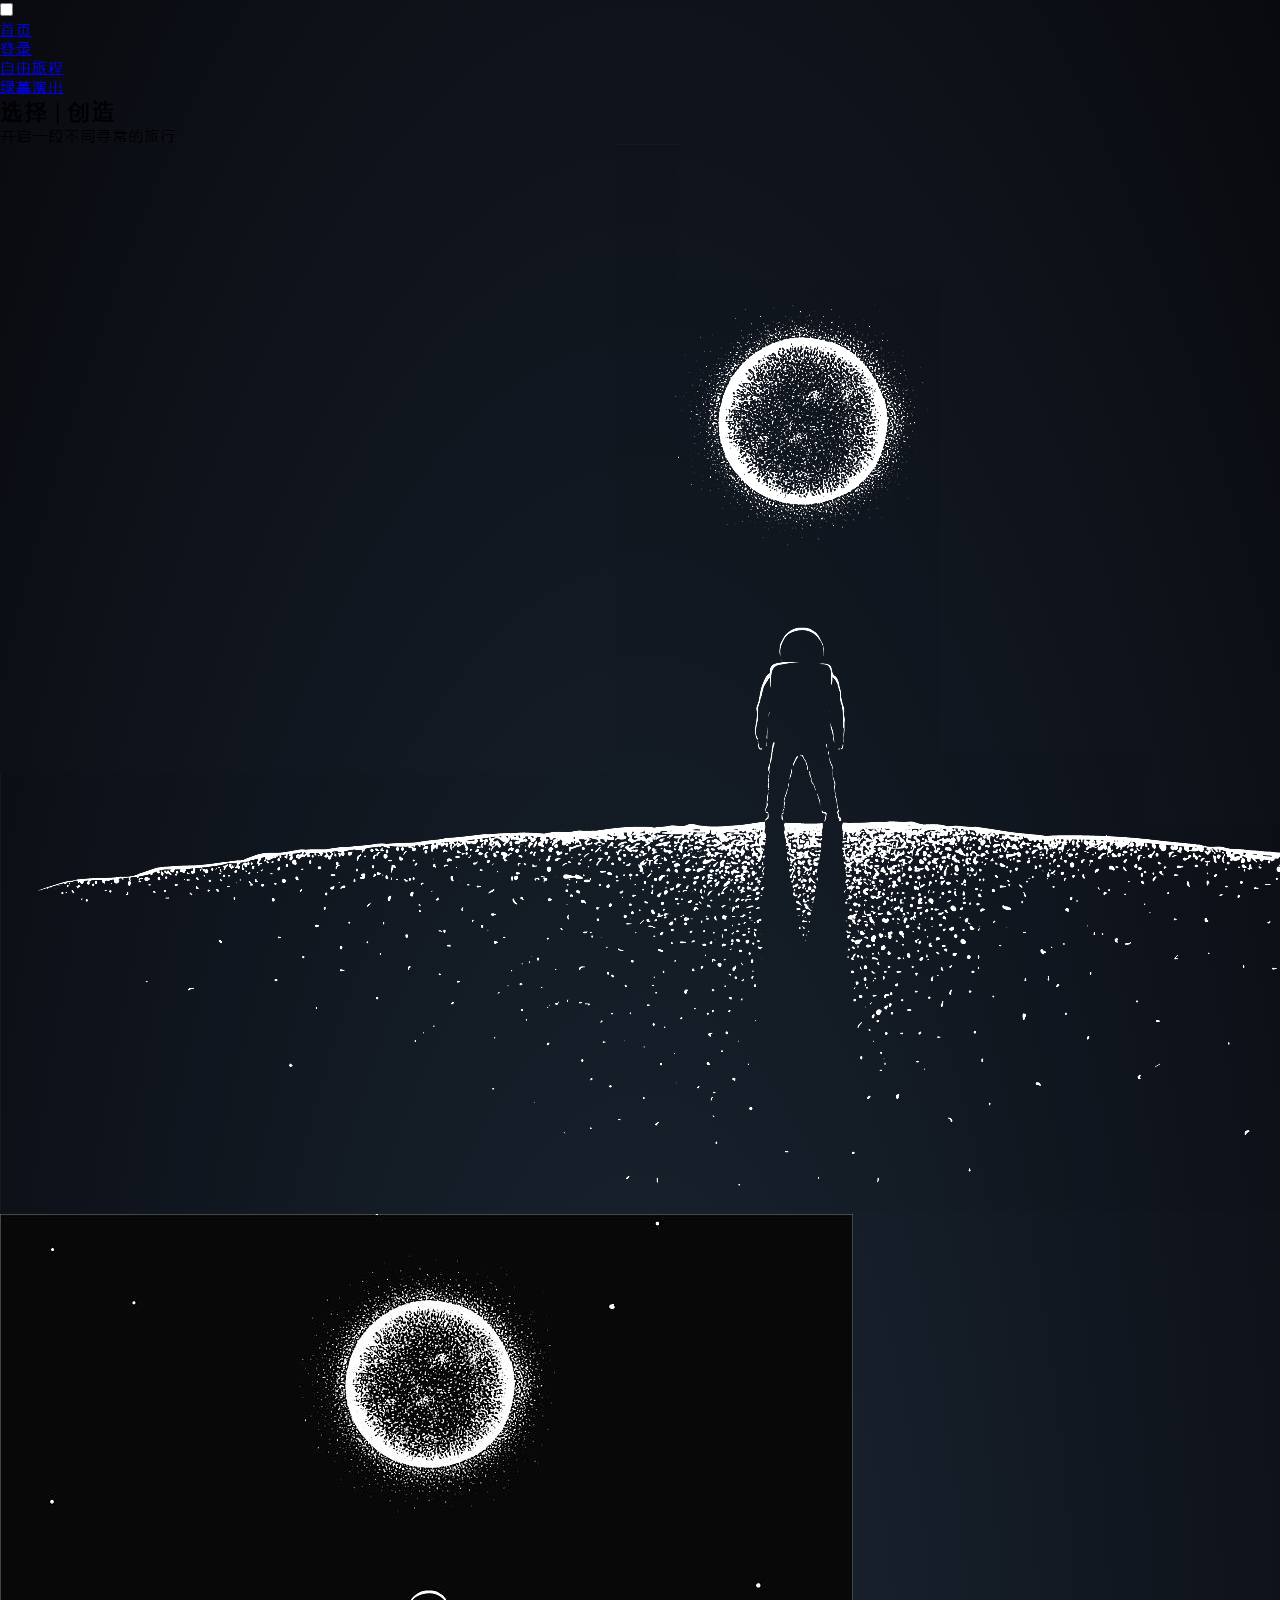
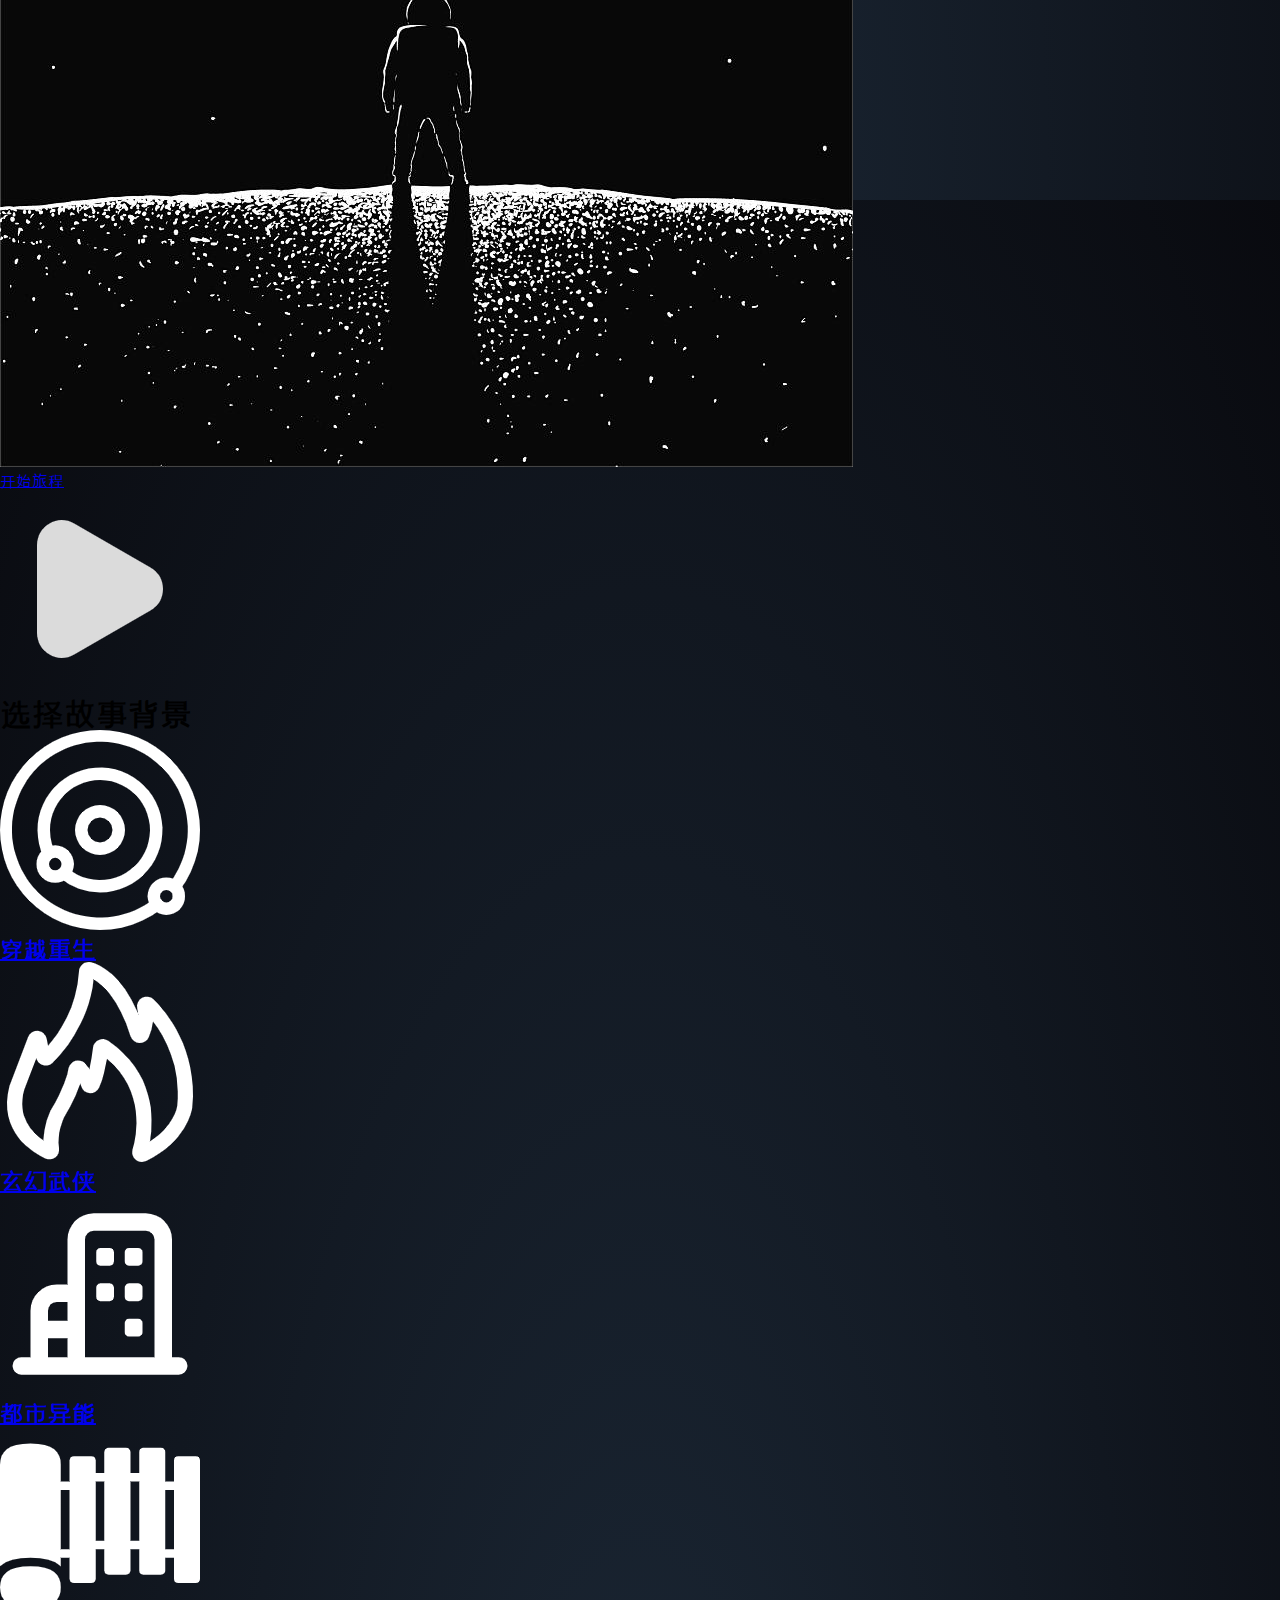
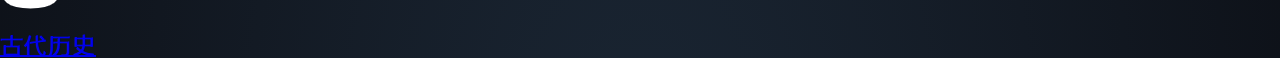
==== commit 4f1ad875: "Update index.html" ====
--- a/index.html
+++ b/index.html
@@ -6,6 +6,7 @@
     <meta http-equiv="X-UA-Compatible" content="IE=edge">
     <meta name="viewport" content="width=device-width, initial-scale=1.0">
     <title>ChatGpt & novel</title>
+    <link rel="stylesheet" href="css/home-wide.css">
     <link rel="stylesheet" href="css/home.css">
     <link rel="stylesheet" href="css/background-snow.css">
     <script src="https://code.jquery.com/jquery-3.6.0.min.js"></script>
@@ -29,7 +30,7 @@
                     <li>自由旅程</li>
                 </a>
                 <a href="#">
-                    <li>绿幕演出</ li>
+                    <li>绿幕演出</li>
                 </a>
             </ul>
         </div>
@@ -41,6 +42,7 @@
                 <h2>选择 | 创造</h2>
                 <p>开启一段不同寻常的旅行</p>
             </div>
+            <img class="un-wide" src="img/un.png" alt="浏览器无法显示图片">
             <img class="un" src="img/un.jpg" alt="浏览器无法显示图片">
             <div class="bb"><a href="#one">
                     <p>开始旅程</p>
--- a/css/home.css
+++ b/css/home.css
@@ -7,7 +7,22 @@
     padding: 0;
     font-family: moumou;
 }
-/* 菜单 */
+
+body{
+  height:200vh !important;
+}
+.bg-snow-out .background-snow{
+  position: relative !important;
+  margin-top: calc(-200vh);
+  z-index: 1;
+}
+.bg-snow-out2 .background-snow{
+  margin-top: calc(-140vh);
+  position: relative !important;
+}
+/* 浏览器较小时 */
+@media only screen and (max-width: 600px){
+    /* 菜单 */
 #menuToggle {
     display: block;
     position: fixed;
@@ -37,10 +52,8 @@
     top: -7px;
     left: -5px;
     cursor: pointer;
-  
     opacity: 0; /* hide this */
     z-index: 2; /* and place it over the hamburger */
-  
     -webkit-touch-callout: none;
   }
   
@@ -126,20 +139,22 @@
     transform: none;
   }
   
-/* 浏览器较小时 */
-@media only screen and (max-width: 600px){
     /* 开始旅程 */
     .begin{
         width: 100%;
         min-height: calc(100vh);
-        background: #000;
+        /* background: #000; */
         display: flex;
         align-items: center;
         /* flex-direction: column; */
     }
-    .begin img{
-        width: 100%;
-        margin-top: calc(16vw);
+    .begin .un{
+        width: 80%;
+        margin-top: calc(40vw);
+        transform: translate(-50%,0);
+        margin-left: 50%;
+        border-radius: 50%;
+        filter:none !important;
     }
     .begin-in{
         display:flex;
@@ -151,166 +166,189 @@
         text-align: center;
         position: absolute;
         margin-top: calc(8vw);
-        
+        filter: drop-shadow(0 0 10px white);
     }
     .begin-h h2{
-        color: #7ad9ff;
+        color: rgb(255, 255, 255);
+        text-shadow: 0 0px 15px  #000;
+        font-size: 50px;
     }
     .begin-h p{
-        color: #fff;
-        margin-top: calc(1vw);
+        color: rgba(219, 219, 219, 0.669);
+        margin-top: calc(2vw);
+        font-size: 23px;
+        /* filter: drop-shadow(0 0 10px white); */
     }
         /* 按钮 */
     .begin .bb{
-        width: calc(50vw);
-        height: calc(10vw);
+        width: 200px;
+        height: 70px;
         /* background: rgb(255, 250, 250);  */
-        border: solid 1px #7ad9ff;
-        box-shadow: inset 0 0 20px 2px #7ad9ff57;
-
+        /* background: rgb(2, 126, 243); */
+        /* box-shadow: inset 0 0 20px 2px #7ad9ff57; */
         /* box-shadow: inset 0 0 5px 2px #0eafb1a5; */
-        border-radius: 30px;
-        transform: translate(45%,0);
-        margin-top: calc(-2vw);
+        /* border-radius: 50px; */
+        transform: translate(-50%,0);
+        margin-left: 50%;
+        margin-top: calc(10vw);
+        z-index: 20;
+        position: relative;
+        /* filter: drop-shadow(0 0 10px white); */
     }
     .bb a{
         text-decoration:none;
-        color: #7ad9ff;
+        color: #ffffff;
         position: relative;
         width: 100%;
         height: 100%;
         display: block;
-        border-radius: 30px;
+        /* border-radius: 50px; */
         transition: all 0.7s;
+        font-size: 30px;
+        z-index: 20;
+        position: relative;
+        border: solid 3px #ffffff;
     }
     .bb a p{
         text-align: center;
-        line-height: calc(10vw);
+        line-height: 65px;
     }
     .bb img{
-        width: calc(5vw);
+        width: 30px;
         position: absolute;
-        margin-top: calc(-7.5vw);
-        margin-left: calc(8vw);
+        margin-top:-45px;
+        margin-left :calc(2vw);
         transition: all 0.7s;
+        
     
     }
         /* 按钮效果 */
     .bb a:hover{
         color: #ffffff;
         text-shadow: 0 0px 15px  #000;
-        background-color: #08babd;
+        /* background-color: #bd2008; */
+        filter: drop-shadow(0 0 10px white);
+        border: solid 3px #ffffff37;
     }
     .bb :hover  img{
-        margin-left: calc(35vw);
-    }
-
-    /* 背景 */
+        margin-left: calc(32vw);
+    }
+
     .out-choose{
-        /* background:#000; */
-        /* background: #3b3841; */
-        width: 100%;
-        height: calc(100vh);
-        background: url(../img/bg3.jpg);
-        background-size: cover;
-        background-position: center;
-        padding:0 0 60px 0;
-        /* 内容居中 */
-        display: flex;
-        align-items: center;
-    }   
-    .out-choose::before{
-        content: "";
-        width: 100%;
-        height: 100%;
-        background: linear-gradient(to bottom,#000000,#3b384100);
-        position: absolute;
-        margin-top: -60px;
+      height: 100vh;
+      width: 100%;
+    }
+
+    .out-choose h1{
+      width: 100%;
+      color: #ffffff;
+      filter: drop-shadow(0 0 10px white);
+      text-align: center;
+      padding-top: 80px;
+    }
+    .choose{
+      display: flex;
+      width: calc(80vw);
+      justify-content: space-around;
+      flex-wrap: wrap;
+      transform: translate(-50%,0);
+      margin-left: 50%;
+      position: relative;
+      z-index: 1;
+    }
+    .choose a{
+      width: calc(35vw);
+      text-decoration: none;
+      color: #ffffff;
+      /* border: 2px solid #7ad9ff; */
+      border-radius: 30px;
+      margin-top: 40px;
+      background: rgb(32, 49, 67);
+    }
+
+    .choose a:nth-child(1) div{
+      position: absolute;
+      width: calc(35vw);
+      height: 160px;
+      border-radius:30px ;
+      z-index: -1;
+      margin: -160px 0 0 0px;
+      background-color: rgb(165, 42, 144);
+      transition: all 0.3s;
+    }
+    .choose a:nth-child(1):hover div {
+      margin-left: 10px;
+    }
+    .choose a:nth-child(1) img{
+      background: rgb(165, 42, 144);
     }
     
-    /* 故事 */
-    .choose{
-        /* 样式设置 */
-        width: 65%;
-        /* border: solid 4px #23CFD3; */
-        /* background-color: #2a0b8171; */
-        border-radius: 20px;
-        /* 动画 */
-        transition: all 0.7s;
-        /* box-shadow: 5px 5px 10px #6b3ee4;; */
-        /* 位置设置 */
-        margin:  0 auto;
-        padding-bottom: 5vw;
-        /* 选项排列 */
-        display:flex;
-        flex-direction:column;
-        /* 选项居中 */
-        align-items: center;
-        /* 调整和遮罩的对应位置 */
-        position: relative;
-        z-index: 5;
-    }
-        /* 遮罩 */
-    .choose::after{
-        content: "";
-        width: 100%;
-        height: 100%;
-        position: absolute;
-        /* background-color: #00000027; */
-        border-radius: 20px;
-        z-index: -1;
-    } 
-        /* 背景图 */
-    .choose-img{
-        /* margin-top: calc(-70vw); */
-        position: absolute;
-        z-index: -1;
-        width: 50%;
-        left: calc(-10vw);
-        margin-top: 40%
-    }
-    /* 标题 */
-    .choose h1{
-        color: #daf6ff;
-        text-shadow: 0 0 20px rgba(10, 175, 230, 1),  0 0 20px rgba(10, 175, 230, 0);
-        margin: 20px;
-        font-size: 4vw;
-        /* text-shadow: #929bff 0 0 10px ; */
-    }
-    /* 选项样式 */
-    .choose div{
-        margin: 10px 0px;
-        height: calc(10vw);
-        width: 80%;
-        border: solid 1px #7ad9ff;
-        box-shadow: inset 0 0 20px 2px #7ad9ff57;
-        /* background: #23CFD3; */
-        background: rgba(35, 35, 35, 0.482);
-        /* 动效 */
-        transition: all 0.5s;
-        /* 内容排列 */
-        display:flex;
-        align-items: center;
-    }
-
-    .story img{
-        /* height: 50px; */
-        width: 10%;
-        margin: 10%  ;
-        /* margin-left: 10%; */
-    }
-    .story a{
-        color: #daf6ff;
-        text-shadow: 0 0 20px rgba(10, 175, 230, 1),  0 0 20px rgba(10, 175, 230, 0);
-        /* margin-left: 15%; */
-        font-size: 3vw;
-        margin:  0 auto;
-        width: 50%;
-        text-decoration: none;
-    }
-    /* 悬浮样式 */
-    .story:hover{
-        background-color: #08babd;;
-        /* border-radius: 40px; */
-    }
-}
+
+    .choose a:nth-child(2) div{
+      position: absolute;
+      width: calc(35vw);
+      height: 160px;
+      border-radius:30px ;
+      z-index: -1;
+      margin: -160px 0 0 0px;
+      background-color: rgb(233, 131, 192);
+      transition: all 0.3s;
+    }
+    .choose a:nth-child(2):hover div {
+      margin-left: 10px;
+    }
+    .choose a:nth-child(2) img{
+      background: rgb(233, 131, 192);
+    }
+
+    .choose a:nth-child(3) div{
+      position: absolute;
+      width: calc(35vw);
+      height: 160px;
+      border-radius:30px ;
+      z-index: -1;
+      margin: -160px 0 0 0px;
+      background-color: rgb(244, 190, 73);
+      transition: all 0.3s;
+    }
+    .choose a:nth-child(3):hover div {
+      margin-left: 10px;
+    }
+    .choose a:nth-child(3) img{
+      background: rgb(244, 190, 73);
+    }
+
+    .choose a:nth-child(4) div{
+      position: absolute;
+      width: calc(35vw);
+      height: 160px;
+      border-radius:30px ;
+      z-index: -1;
+      margin: -160px 0 0 0px;
+      background-color: brown;
+      transition: all 0.3s;
+    }
+    .choose a:nth-child(4):hover div {
+      margin-left: 10px;
+    }
+    .choose a:nth-child(4) img{
+      background: brown;
+    }
+
+    .choose a h2{
+      text-align: center;
+      margin: 10px 0 20px 0;
+    }
+    .choose a img{
+      width: 50px;
+      
+      /* background-color: rgba(253, 36, 36, 0.664); */
+      padding: 10px;
+      border-radius: 43%;
+      transform: translate(-50%,0);
+      margin-left: 50%;
+      margin-top: 30px;
+      box-shadow: 0 0 10px 2px rgba(176, 176, 176, 0.187) ;
+    }
+}
+
--- a/css/background-snow.css
+++ b/css/background-snow.css
@@ -1,12 +1,14 @@
 body {
-  height: 100vh;
-  background: radial-gradient(ellipse at bottom, #1b2735 0%, #090a0f 100%);
-  overflow: hidden;
-  filter: drop-shadow(0 0 10px white);
+  /* height: 100vh; */
+  background: radial-gradient(ellipse at bottom, rgb(27, 39, 53) 0%, rgb(9, 10, 15) 100%);
+  /* filter: drop-shadow(0 0 10px white); */
 }
   .background-snow{
     position: absolute;
     top: 0;
+    height: 100vh;
+    width: 100%;
+    overflow: hidden;
   }
   .snow {
     position: absolute;
@@ -14,6 +16,7 @@
     height: 10px;
     background: white;
     border-radius: 50%;
+    z-index: 2;
   }
   .snow:nth-child(1) {
     opacity: 0.4605;
@@ -2614,4 +2617,4 @@
     to {
       transform: translate(36.91805vw, 100vh) scale(0.4918);
     }
-  }+  }
